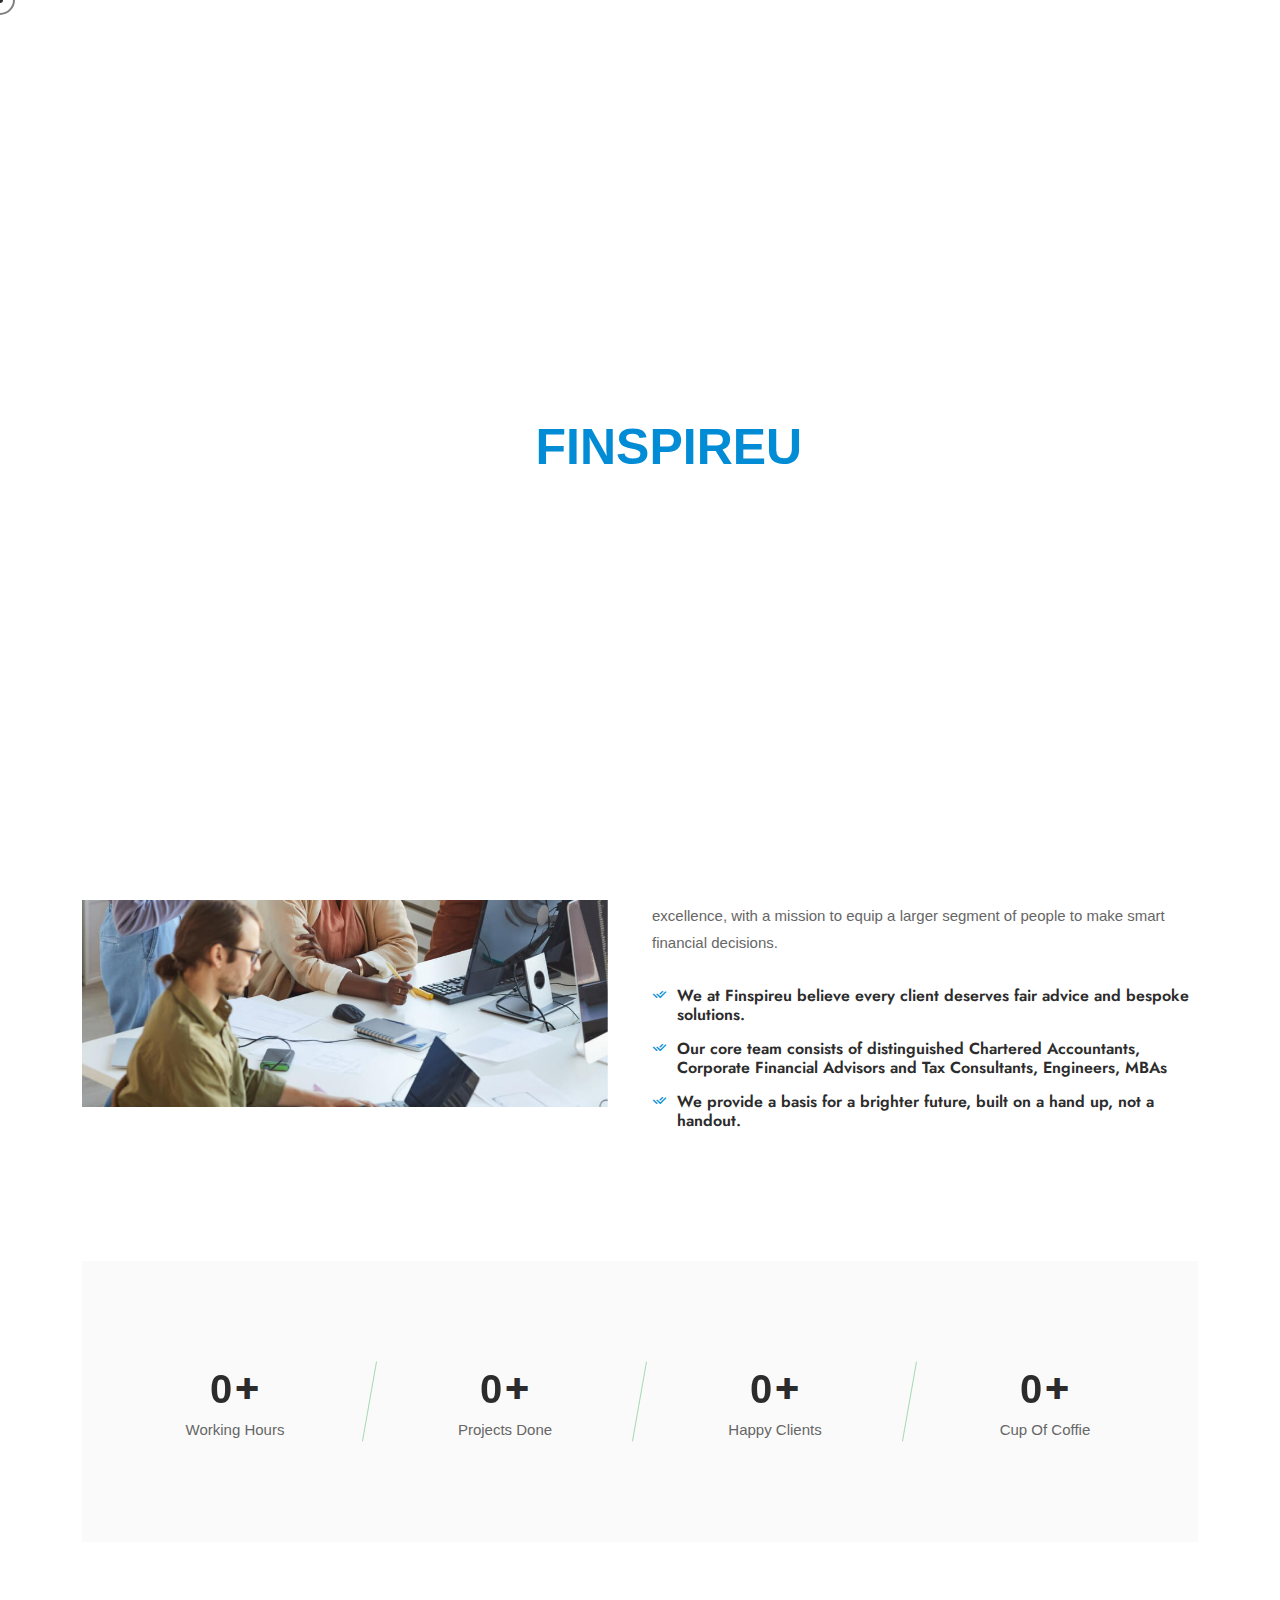
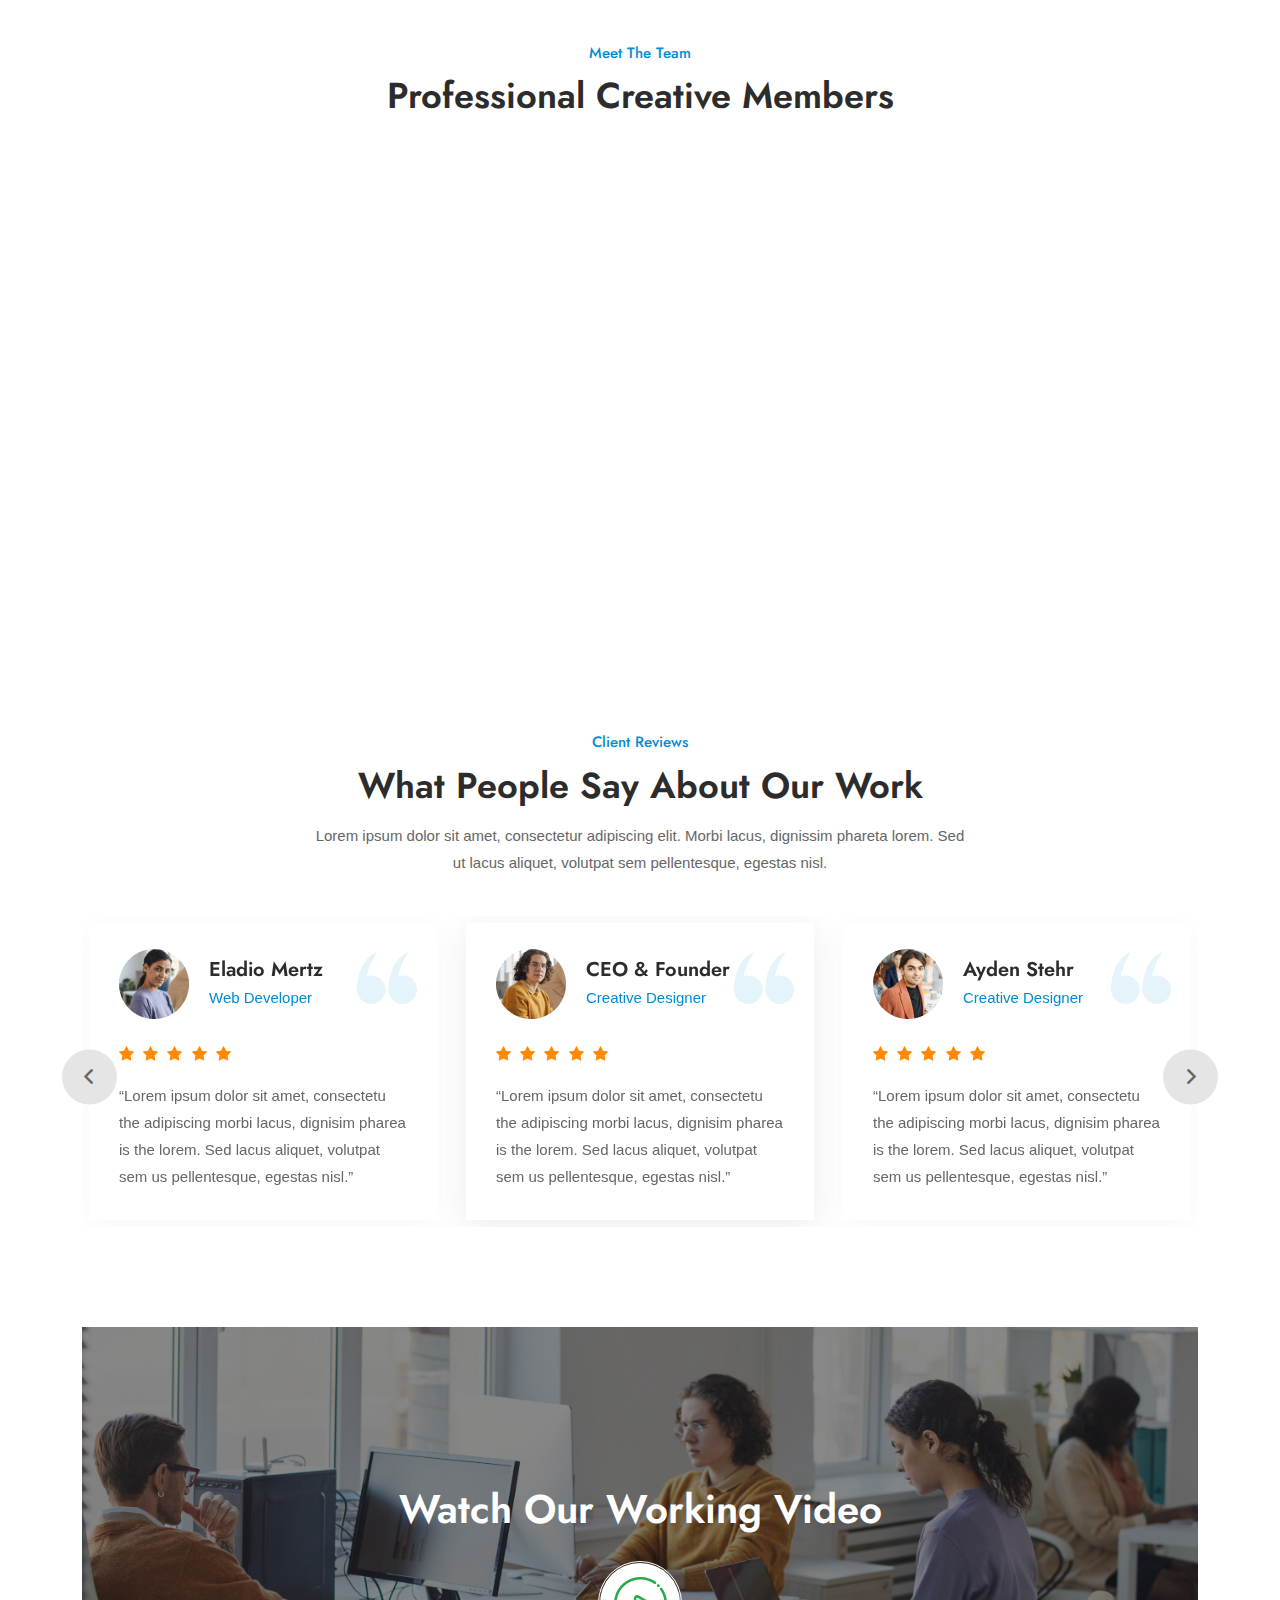
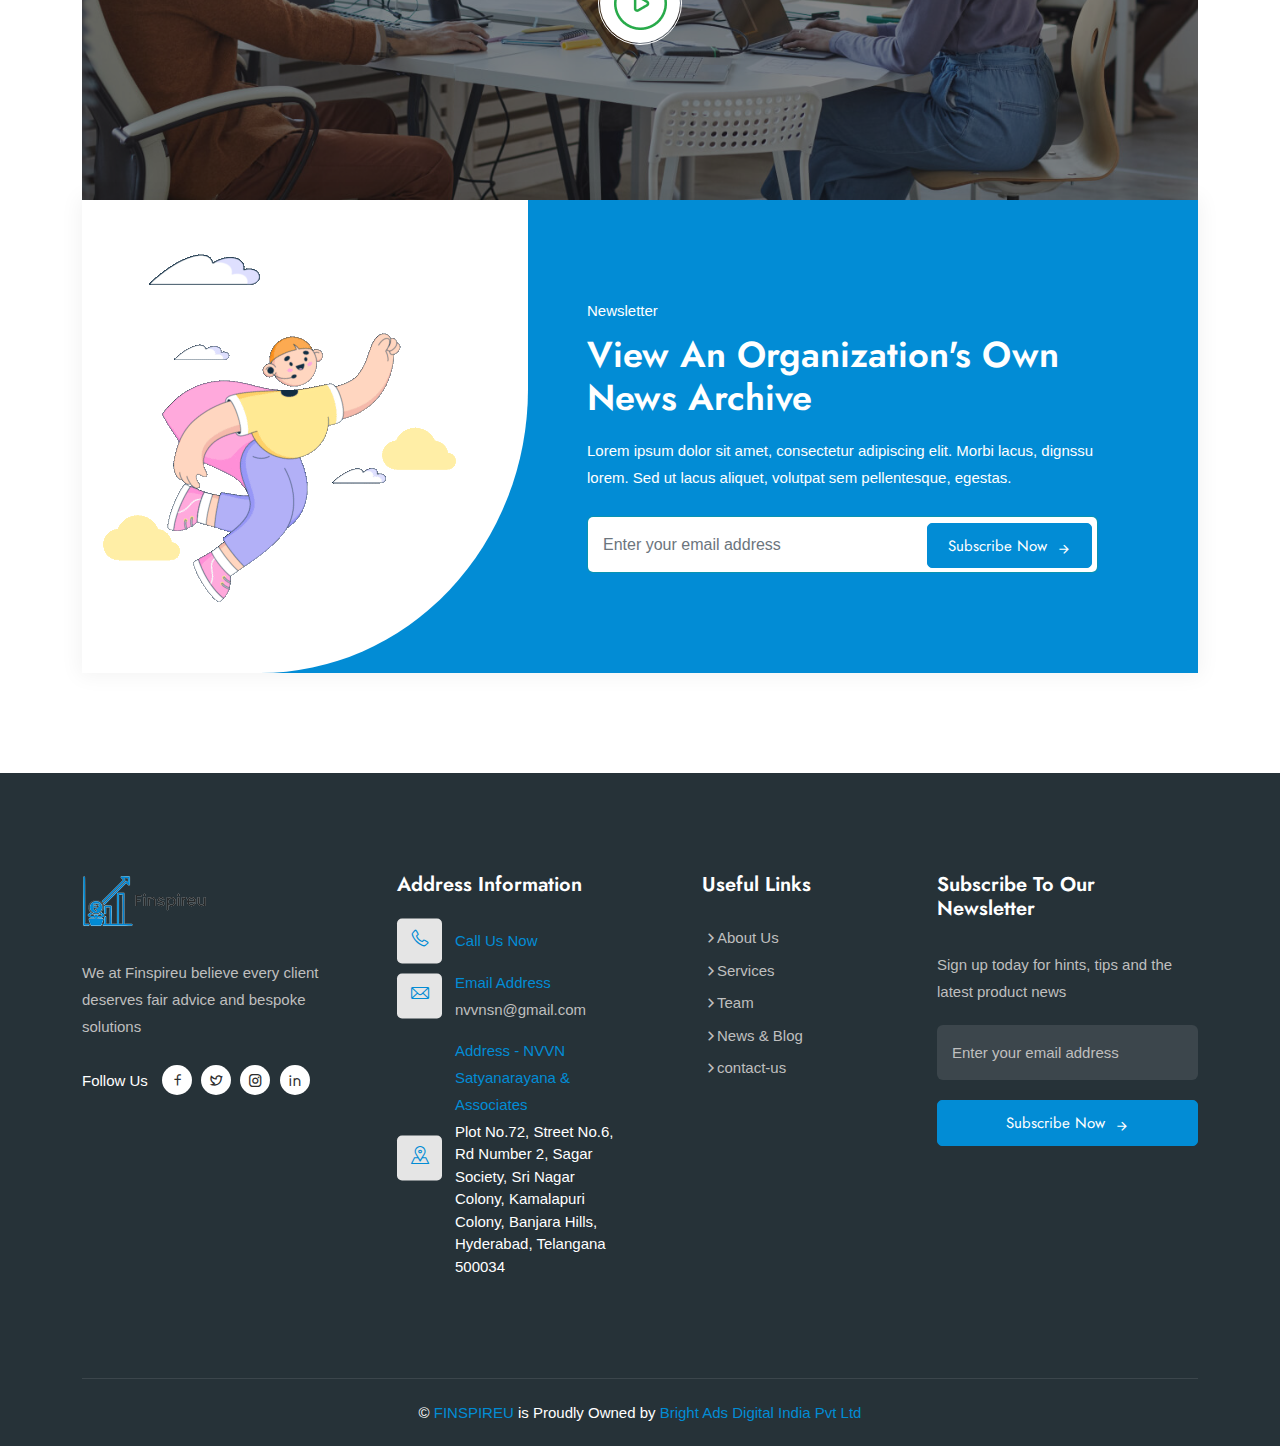
==== about-us.html @ 2d74cbeb "uploaded" ====
<!DOCTYPE html>
<html lang="en">
    
<head>
        <meta charset="UTF-8">
        <meta http-equiv="X-UA-Compatible" content="IE=edge">
        <meta name="viewport" content="width=device-width, initial-scale=1.0">
        <!--Bootstrap Css-->
        <link rel="stylesheet" href="assets/css/bootstrap.min.css">
        <!--Meanmenu Css-->
        <link rel="stylesheet" href="assets/css/meanmenu.css">
        <!--Owl carousel-->
        <link rel="stylesheet" href="assets/css/owl.carousel.min.css">
        <!--Owl Theme-->
        <link rel="stylesheet" href="assets/css/owl.theme.default.min.css">
        <!--Magnific-popup-->
        <link rel="stylesheet" href="assets/css/magnific-popup.css">
        <!--Flaticon-->
        <link rel="stylesheet" href="assets/css/flaticon.css">
        <!--Remixicon-->
        <link rel="stylesheet" href="assets/css/remixicon.css">
        <!--Odometer-->
        <link rel="stylesheet" href="assets/css/odometer.min.css">
        <!--Aos css-->
        <link rel="stylesheet" href="assets/css/aos.css">
        <!--Style css-->
        <link rel="stylesheet" href="assets/css/style.css">
        <!--Dark css-->
        <link rel="stylesheet" href="assets/css/dark.css">
        <!--Responsive css-->
        <link rel="stylesheet" href="assets/css/responsive.css">
        <title>FINSPIREU</title>
        <link rel="icon" type="image/png" href="assets/images/favicon.png">
    </head>
    <body>

        <!-- Pre Loader Start -->
        <div class="preloader clock text-center">
            <div class="organiaLoader">
                <div class="loaderO">
                    <span>FINSPIREU</span>
                </div>
            </div>
        </div>
        <!-- Pre Loader End -->

        <!--Mouce Cursor-->
        <div class="mouseCursor cursor-outer"></div>
        <div class="mouseCursor cursor-inner"><span>Drag</span></div>
        <!--Mouce Cursor-->

        <!-- Start Navbar Area --> 
        <div class="navbar-area nav-style-3">
            <div class="mobile-responsive-nav">
                <div class="container">
                    <div class="mobile-responsive-menu">
                        <div class="logo">
                            <a href="index.html">
                                <img src="assets/images/fins-removebg-preview.png" class="logo-icon-1" alt="logo">
                                <img src="assets/images/fins-removebg-preview.png" class="logo-icon-2" alt="logo">
                                
                                <img src="assets/images/fins-removebg-preview.png" class="main-logo" alt="logo">
                                <img src="assets/images/fins-removebg-preview.png" class="white-logo" alt="logo">
                            </a>
                        </div>
                    </div>
                </div>
            </div>

            <div class="desktop-nav">
                <div class="container">
                    <nav class="navbar navbar-expand-md navbar-light">
                        <a class="navbar-brand" href="index.html">
                            <img src="assets/images/fins-removebg-preview.png" class="main-logo" alt="logo">
                            <img src="assets/images/fins-removebg-preview.png" class="white-logo" alt="logo">
                        </a>
                        <div class="collapse navbar-collapse mean-menu" id="navbarSupportedContent">
                            <ul class="navbar-nav m-auto">
                                <li class="nav-item">
                                    <a href="index.html" class="nav-link">
                                        Home            
                                    </a>
                                  
                                </li>
                                <li class="nav-item">
                                    <a href="about-us.html" class="nav-link active">About Us</a>
                                </li>

                                <li class="nav-item">
                                    <a href="services-style-one.html" class="nav-link">
                                        Services            
                                    </a>
                                </li>

                                <li class="nav-item">
                                    <a href="team-style-one.html" class="nav-link">
                                        Team            
                                    </a>
                                </li>
                              

                                <li class="nav-item">
                                    <a href="contact-us.html" class="nav-link">Contact Us</a>
                                </li>
                            </ul>

                            <div class="others-options ms-auto">
                                <div class="option-item">
                                    <a href="contact-us.html" class="default-btn btn ">Join Us <i class="ri-arrow-right-line"></i></a>
                                </div>
                               
                            </div>
                        </div>
                    </nav>
                </div>
            </div>

            <div class="others-option-for-responsive">
                <div class="container">
                    <div class="dot-menu">
                        <div class="inner">
                            <div class="others-options ms-auto">
                                <div class="option-item">
                                    <a href="contact-us.html" class="default-btn btn">Join Us</a>
                                </div>
                            </div>
                        </div>
                    </div>
                </div>
            </div>
        </div>
        <!-- End Navbar Area -->

        <!--Start Page Header Area-->
        <div class="page-header-area bg-f4fbf6">
            <div class="container">
                <div class="row align-items-center">
                    <div class="col-lg-6 col-md-6">
                        <div class="page-header-content">
                            <h1>About Us</h1>
                            <ul>
                                <li><a href="index.html">Home</a></li>
                                <li>About Us</li>
                            </ul>
                        </div>
                    </div>
                    <div class="col-lg-6 col-md-6">
                        <div class="page-header-image">
                            <img src="assets/images/banner/banner-img-3.png" alt="Image">
                        </div>
                    </div>
                </div>

                <div class="page-header-shape">
                    <img src="assets/images/shape/shape-8.png" alt="Image">
                    <img src="assets/images/shape/shape-9.png" alt="Image">
                    <img src="assets/images/shape/shape-10.png" alt="Image">
                </div>
            </div>
        </div>
        <!--End Page Header Area-->

        <!--Start What We Do Area-->
        <div class="what-we-do-area ptb-100">
            <div class="container">
                <div class="row align-items-center">
                    <div class="col-lg-6">
                        <div class="what-we-do-image pr-20">
                            <img src="assets/images/about/about-img-3.jpg" alt="Image">
                        </div>
                    </div>
                    <div class="col-lg-6">
                        <div class="what-we-do-content">
                            <div class="what-we-do-title">
                                <span>What We Do</span>
                                <h2>We are Finspireu…</h2>
                                <p>To best understand HOW we are different, we invite you to learn about our story.</p>
                                <p>
                                    Since our Inception in 1989, with over 33 years of rich experience in the field of Project reports (DPR), Project finance, Accounting, Taxation, Auditing, Financial Technical services, Software & Engineering Consultancy services, N.V.V.N Satyanarayana and Associates, a Chartered Accountancy firm has set out to make an impact in the Financial services industry. 

                                    One of the Pioneers in the industry, associated with elite clients like Finspireu is Dedicated to improving people's choices in the financial frontier.
                                    
                                    Purposefully designed by our founders NVVN Satyanarayana and Mallikarjun, known for their agility and high operational excellence, with a mission to equip a larger segment of people to make smart financial decisions.
                                    

                                </p>
                             </div>
                            <div class="what-we-do-features">
                                <ul>
                                    <li>
                                        <i class="ri-check-double-line"></i>
                                        <h3>We at Finspireu believe every client deserves fair advice and bespoke solutions. </h3>
                                    </li>
                                    <li>
                                        <i class="ri-check-double-line"></i>
                                        <h3>Our core team consists of distinguished Chartered Accountants, Corporate Financial Advisors and Tax Consultants, Engineers, MBAs</h3>
                                    </li>
                                    <li>
                                        <i class="ri-check-double-line"></i>
                                        <h3>We provide a basis for a brighter future, built on a hand up, not a handout.</h3>
                                    </li>
                                </ul>
                            </div>
                         
                        </div>
                    </div>
                </div>
            </div>
        </div>
        <!--End What We Do Area-->

        <!--Start Counter Area-->
        <div class="counter-area">
            <div class="container-fluid">
                <div class="counter-overly bg-fafafa pt-100 pb-70">
                    <div class="row">
                        <div class="col-lg-3 col-md-3 col-6">
                            <div class="single-counter-card">
                                <h1>
                                    <span class="odometer" data-count="693">00</span>
                                    <span class="target">+</span>
                                </h1>
                                <span>Working Hours</span>
                            </div>
                        </div>
                        <div class="col-lg-3 col-md-3 col-6">
                            <div class="single-counter-card">
                                <h1>
                                    <span class="odometer" data-count="400">00</span>
                                    <span class="target">+</span>
                                </h1>
                                <span>Projects Done</span>
                            </div>
                        </div>
                        <div class="col-lg-3 col-md-3 col-6">
                            <div class="single-counter-card">
                                <h1>
                                    <span class="odometer" data-count="548">00</span>
                                    <span class="target">+</span>
                                </h1>
                                <span>Happy Clients</span>
                            </div>
                        </div>
                        <div class="col-lg-3 col-md-3 col-6">
                            <div class="single-counter-card">
                                <h1>
                                    <span class="odometer" data-count="620">00</span>
                                    <span class="target">+</span>
                                </h1>
                                <span>Cup Of Coffie</span>
                            </div>
                        </div>
                    </div>
                </div>
            </div>
        </div>
        <!--End Counter Area-->

        <!--Start What We Offer Area-->
        <!--<div class="what-we-do-area style2 ptb-100">
            <div class="container">
                <div class="row align-items-center">
                    <div class="col-lg-6">
                        <div class="what-we-do-content">
                            <div class="what-we-do-title">
                                <span>What We Offer</span>
                                <h2>We're A Reliable And Cost Efficient
                                    Recruitment Agency</h2>
                                <p>Irise is not only a globally recognized IT company but also a family filled with talented experts that help global brands, enterprises, midsize businesses or even startups with innovative solutions points and providing business.</p>
                                <p>Maximise reach and impact with detailed reports content marketing and customer
                                lorem ipsum dolor sit amet, consectetur adipiscing elit. Morbi lacus, dignissim phareta
                                lorem. Sed ut lacus aliquet, volutpat sem pellentesque, egestas nisl.</p>
                            </div>
                            <div class="what-we-do-features">
                                <ul>
                                    <li>
                                        <i class="ri-check-double-line"></i>
                                        <h3>Simple, visual dashboard with on-point reports</h3>
                                    </li>
                                    <li>
                                        <i class="ri-check-double-line"></i>
                                        <h3>Build custom reports that make sense for your business</h3>
                                    </li>
                                    <li>
                                        <i class="ri-check-double-line"></i>
                                        <h3>Navigate through tonnes of data with custom</h3>
                                    </li>
                                </ul>
                            </div>
                            <a href="services-style-one.html" class="default-btn btn">Explore More <i class="ri-arrow-right-line"></i></a>
                        </div>
                    </div>
                    <div class="col-lg-6">
                        <div class="what-we-do-image pr-20">
                            <img src="assets/images/about/about-img-4.jpg" alt="Image">
                        </div>
                    </div>
                </div>
            </div>
        </div>-->
        <!--End What We Offer Area-->

        <!--Strat Team area-->
        <div class="team-area pt-100 pb-70">
            <div class="container">
                <div class="section-title">
                    <span>Meet The Team</span>
                    <h2>Professional Creative Members</h2>
                      </div>
                <div class="row">
                    <div class="col-lg-3 col-sm-6" data-aos="fade-up" data-aos-duration="1200" data-aos-delay="200">
                        <div class="single-team-card">
                            <div class="team-img">
                                <img src="assets/images/team/team-img-1.jpg" alt="Image">
                                <div class="social-content">
                                    <ul>
                                        <li>
                                            <a href="../../../www.facebook.com/index.html" target="_blank"><i class="ri-facebook-line"></i></a>
                                        </li>
                                        <li>
                                            <a href="../../../www.twitter.com/index.html" target="_blank"><i class="ri-twitter-line"></i></a>
                                        </li>
                                        <li>
                                            <a href="../../../instagram.com/index9ed2.html?lang=en" target="_blank"><i class="ri-instagram-line"></i></a>
                                        </li>
                                        <li>
                                            <a href="../../../linkedin.com/index9ed2.html?lang=en" target="_blank"><i class="ri-linkedin-line"></i></a>
                                        </li>
                                    </ul>
                                </div>
                            </div>
                            <div class="team-content">
                                <h3>N.V.V.N.Satyanarayana</h3>
                                <span>Partner, CA</span>
                            </div>
                        </div>
                    </div>
                    <div class="col-lg-3 col-sm-6" data-aos="fade-up" data-aos-duration="1200" data-aos-delay="400">
                        <div class="single-team-card">
                            <div class="team-img">
                                <img src="assets/images/team/team-img-2.jpg" alt="Image">
                                <div class="social-content">
                                    <ul>
                                        <li>
                                            <a href="../../../www.facebook.com/index.html" target="_blank"><i class="ri-facebook-line"></i></a>
                                        </li>
                                        <li>
                                            <a href="../../../www.twitter.com/index.html" target="_blank"><i class="ri-twitter-line"></i></a>
                                        </li>
                                        <li>
                                            <a href="../../../instagram.com/index9ed2.html?lang=en" target="_blank"><i class="ri-instagram-line"></i></a>
                                        </li>
                                        <li>
                                            <a href="../../../linkedin.com/index9ed2.html?lang=en" target="_blank"><i class="ri-linkedin-line"></i></a>
                                        </li>
                                    </ul>
                                </div>
                            </div>
                            <div class="team-content">
                                <h3>U. Mallikarjuna</h3>
                                <span>Partner, CA</span>
                            </div>
                        </div>
                    </div>
                    <div class="col-lg-3 col-sm-6" data-aos="fade-up" data-aos-duration="1200" data-aos-delay="600">
                        <div class="single-team-card">
                            <div class="team-img">
                                <img src="assets/images/team/team-img-3.jpg" alt="Image">
                                <div class="social-content">
                                    <ul>
                                        <li>
                                            <a href="../../../www.facebook.com/index.html" target="_blank"><i class="ri-facebook-line"></i></a>
                                        </li>
                                        <li>
                                            <a href="../../../www.twitter.com/index.html" target="_blank"><i class="ri-twitter-line"></i></a>
                                        </li>
                                        <li>
                                            <a href="../../../instagram.com/index9ed2.html?lang=en" target="_blank"><i class="ri-instagram-line"></i></a>
                                        </li>
                                        <li>
                                            <a href="../../../linkedin.com/index9ed2.html?lang=en" target="_blank"><i class="ri-linkedin-line"></i></a>
                                        </li>
                                    </ul>
                                </div>
                            </div>
                            <div class="team-content">
                                <h3>N.Tejaswi Subash</h3>
                                <span>Partner, Engineer</span>
                            </div>
                        </div>
                    </div>
                    <div class="col-lg-3 col-sm-6" data-aos="fade-up" data-aos-duration="1200" data-aos-delay="800">
                        <div class="single-team-card">
                            <div class="team-img">
                                <img src="assets/images/team/team-img-4.jpg" alt="Image">
                                <div class="social-content">
                                    <ul>
                                        <li>
                                            <a href="../../../www.facebook.com/index.html" target="_blank"><i class="ri-facebook-line"></i></a>
                                        </li>
                                        <li>
                                            <a href="../../../www.twitter.com/index.html" target="_blank"><i class="ri-twitter-line"></i></a>
                                        </li>
                                        <li>
                                            <a href="../../../instagram.com/index9ed2.html?lang=en" target="_blank"><i class="ri-instagram-line"></i></a>
                                        </li>
                                        <li>
                                            <a href="../../../linkedin.com/index9ed2.html?lang=en" target="_blank"><i class="ri-linkedin-line"></i></a>
                                        </li>
                                    </ul>
                                </div>
                            </div>
                            <div class="team-content">
                                <h3>N.Nitya</h3>
                                <span>Partner, MBA</span>
                            </div>
                        </div>
                    </div>
                </div>
            </div>
        </div>
        <!--End Team area-->

        <!--Start Clients Reviews Area-->
        <div class="clients-reviews-area ptb-100">
            <div class="container">
                <div class="section-title">
                    <span>Client Reviews</span>
                    <h2>What People Say About Our Work</h2>
                    <p>Lorem ipsum dolor sit amet, consectetur adipiscing elit. Morbi lacus, dignissim phareta lorem. Sed ut lacus aliquet, volutpat sem pellentesque, egestas nisl.</p>
                </div>
                <div class="reviews-slider owl-carousel owl-theme">
                    <div class="single-review-box">
                        <div class="client-profile">
                            <img src="assets/images/testimonials/review-img-1.png" alt="Image">
                            <h3>CEO & Founder</h3>
                            <span>Creative Designer</span>
                        </div>
                        <div class="ratings">
                            <i class="flaticon-star-3"></i>
                            <i class="flaticon-star-3"></i>
                            <i class="flaticon-star-3"></i>
                            <i class="flaticon-star-3"></i>
                            <i class="flaticon-star-3"></i>
                        </div>
                        <p>“Lorem ipsum dolor sit amet, consectetu the
                        adipiscing morbi lacus, dignisim pharea is the
                        lorem. Sed lacus aliquet, volutpat sem us
                        pellentesque, egestas nisl.”</p>
                        <div class="quote">
                            <i class="flaticon-left-quotes-sign"></i>
                        </div>
                    </div>
                    <div class="single-review-box">
                        <div class="client-profile">
                            <img src="assets/images/testimonials/review-img-2.png" alt="Image">
                            <h3>Ayden Stehr</h3>
                            <span>Creative Designer</span>
                        </div>
                        <div class="ratings">
                            <i class="flaticon-star-3"></i>
                            <i class="flaticon-star-3"></i>
                            <i class="flaticon-star-3"></i>
                            <i class="flaticon-star-3"></i>
                            <i class="flaticon-star-3"></i>
                        </div>
                        <p>“Lorem ipsum dolor sit amet, consectetu the
                        adipiscing morbi lacus, dignisim pharea is the
                        lorem. Sed lacus aliquet, volutpat sem us
                        pellentesque, egestas nisl.”</p>
                        <div class="quote">
                            <i class="flaticon-left-quotes-sign"></i>
                        </div>
                    </div>
                    <div class="single-review-box">
                        <div class="client-profile">
                            <img src="assets/images/testimonials/review-img-3.png" alt="Image">
                            <h3>Eladio Mertz</h3>
                            <span>Web Developer</span>
                        </div>
                        <div class="ratings">
                            <i class="flaticon-star-3"></i>
                            <i class="flaticon-star-3"></i>
                            <i class="flaticon-star-3"></i>
                            <i class="flaticon-star-3"></i>
                            <i class="flaticon-star-3"></i>
                        </div>
                        <p>“Lorem ipsum dolor sit amet, consectetu the
                        adipiscing morbi lacus, dignisim pharea is the
                        lorem. Sed lacus aliquet, volutpat sem us
                        pellentesque, egestas nisl.”</p>
                        <div class="quote">
                            <i class="flaticon-left-quotes-sign"></i>
                        </div>
                    </div>
                    <div class="single-review-box">
                        <div class="client-profile">
                            <img src="assets/images/testimonials/review-img-1.png" alt="Image">
                            <h3>CEO & Founder</h3>
                            <span>Creative Designer</span>
                        </div>
                        <div class="ratings">
                            <i class="flaticon-star-3"></i>
                            <i class="flaticon-star-3"></i>
                            <i class="flaticon-star-3"></i>
                            <i class="flaticon-star-3"></i>
                            <i class="flaticon-star-3"></i>
                        </div>
                        <p>“Lorem ipsum dolor sit amet, consectetu the
                        adipiscing morbi lacus, dignisim pharea is the
                        lorem. Sed lacus aliquet, volutpat sem us
                        pellentesque, egestas nisl.”</p>
                        <div class="quote">
                            <i class="flaticon-left-quotes-sign"></i>
                        </div>
                    </div>
                    <div class="single-review-box">
                        <div class="client-profile">
                            <img src="assets/images/testimonials/review-img-2.png" alt="Image">
                            <h3>Ayden Stehr</h3>
                            <span>Creative Designer</span>
                        </div>
                        <div class="ratings">
                            <i class="flaticon-star-3"></i>
                            <i class="flaticon-star-3"></i>
                            <i class="flaticon-star-3"></i>
                            <i class="flaticon-star-3"></i>
                            <i class="flaticon-star-3"></i>
                        </div>
                        <p>“Lorem ipsum dolor sit amet, consectetu the
                        adipiscing morbi lacus, dignisim pharea is the
                        lorem. Sed lacus aliquet, volutpat sem us
                        pellentesque, egestas nisl.”</p>
                        <div class="quote">
                            <i class="flaticon-left-quotes-sign"></i>
                        </div>
                    </div>
                    <div class="single-review-box">
                        <div class="client-profile">
                            <img src="assets/images/testimonials/review-img-3.png" alt="Image">
                            <h3>Eladio Mertz</h3>
                            <span>Web Developer</span>
                        </div>
                        <div class="ratings">
                            <i class="flaticon-star-3"></i>
                            <i class="flaticon-star-3"></i>
                            <i class="flaticon-star-3"></i>
                            <i class="flaticon-star-3"></i>
                            <i class="flaticon-star-3"></i>
                        </div>
                        <p>“Lorem ipsum dolor sit amet, consectetu the
                        adipiscing morbi lacus, dignisim pharea is the
                        lorem. Sed lacus aliquet, volutpat sem us
                        pellentesque, egestas nisl.”</p>
                        <div class="quote">
                            <i class="flaticon-left-quotes-sign"></i>
                        </div>
                    </div>
                </div>
            </div>
        </div>
        <!--End Clients Reviews Area-->

        <!--Start Watch Video Area-->
        <div class="watch-video-area">
            <div class="container">
                <div class="video-img">
                    <img src="assets/images/video-img/video-img-1.jpg" alt="Image">
                    <div class="video-content">
                        <h3>Watch Our Working Video</h3>
                        <div class="play-btn">
                            <a class="popup-youtube play-btn" href="../../../www.youtube.com/watchd42f.html?v=6WQCJx_vEX4">
                            <img src="assets/images/icon/icon-1.png" alt="Image">
                            </a>
                        </div>
                    </div>
                </div>
            </div>
        </div>
        <!--End Watch Video Area-->

        <!--Start Blog Area-->
       
        <!--End Blog Area-->

        <!--Start Newsletter Area-->
        <div class="newsletter-area pb-100">
            <div class="container">
                <div class="newsletter-overly">
                    <div class="row">
                        <div class="col-lg-5">
                            <div class="newslatter-img">
                                <div class="image-1">
                                    <img src="assets/images/newsletter/newsletter-img-1.gif" alt="Image">
                                </div>
                                <div class="image-2">
                                    <img src="assets/images/newsletter/newsletter-img-2.gif" alt="Image">
                                </div>
                                <div class="image-3">
                                    <img src="assets/images/newsletter/newsletter-img-3.gif" alt="Image">
                                </div>
                            </div>
                        </div>
                        <div class="col-lg-7">
                            <div class="newslatter-content pl-15">
                                <span>Newsletter</span>
                                <h2>View An Organization's Own News Archive</h2>
                                <p>Lorem ipsum dolor sit amet, consectetur adipiscing elit. Morbi lacus, dignssu lorem. Sed ut lacus aliquet, volutpat sem pellentesque, egestas.</p>

                                <div class="subscribe-form">
                                    <form class="newsletter-form" data-toggle="validator">
                                        <input type="email" class="form-control" placeholder="Enter your email address" name="EMAIL" required autocomplete="off">
                            
                                        <button class="default-btn active" type="submit">
                                            Subscribe Now <i class="ri-arrow-right-line"></i>
                                        </button>
                            
                                        <div id="validator-newsletter" class="form-result"></div>
                                    </form>
                                </div>
                            </div>
                        </div>
                    </div>
                </div>
            </div>
        </div>
        <!--End Newsletter Area-->

        <!--Start Footer Area-->
        <div class="start-footer-area pt-100 pb-70">
            <div class="container">
                <div class="row">
                    <div class="col-lg-3 col-sm-6">
                        <div class="single-footer-widget footer-logo-area">
                            <a href="index.html"><img src="assets/images/fins-removebg-preview.png" alt="Logo"></a>
                            <p>We at Finspireu believe every client deserves fair advice and bespoke solutions</p>
                            <div class="social-content">
                                <ul>
                                    <li>
                                        <span>Follow Us</span>
                                    </li>
                                    <li>
                                        <a href="../../../www.facebook.com/index.html" target="_blank"><i class="ri-facebook-line"></i></a>
                                    </li>
                                    <li>
                                        <a href="../../../www.twitter.com/index.html" target="_blank"><i class="ri-twitter-line"></i></a>
                                    </li>
                                    <li>
                                        <a href="../../../instagram.com/index9ed2.html?lang=en" target="_blank"><i class="ri-instagram-line"></i></a>
                                    </li>
                                    <li>
                                        <a href="../../../linkedin.com/index9ed2.html?lang=en" target="_blank"><i class="ri-linkedin-line"></i></a>
                                    </li>
                                </ul>
                            </div>
                        </div>
                    </div>
                    <div class="col-lg-3 col-sm-6">
                        <div class="single-footer-widget footer-address-area">
                            <h3>Address Information</h3>
                            <ul>
                                <li>
                                    <div class="icon">
                                        <i class="flaticon-phone-call-1"></i>
                                    </div>
                                    <p>Call Us Now</p>
                                    <a href="#"></a>
                                </li>
                                <li>
                                    <div class="icon">
                                        <i class="flaticon-mail"></i>
                                    </div>
                                    <p>Email Address</p>
                                    <a href="nvvnsn@gmail.com">nvvnsn@gmail.com</a>
                                </li>
                                <li>
                                    <div class="icon">
                                        <i class="flaticon-place"></i>
                                    </div>
                                    <p>Address - NVVN Satyanarayana & Associates</p>
                                    <span>Plot No.72, Street No.6, Rd Number 2, Sagar Society, Sri Nagar Colony, Kamalapuri Colony, Banjara Hills, Hyderabad, Telangana 500034</span>
                                </li>
                            </ul>
                        </div>
                    </div>
                    <div class="col-lg-3 col-sm-6">
                        <div class="single-footer-widget footer-useful-links-area pl-20">
                            <h3>Useful Links</h3>
                            <div class="link-list">
                                <ul>
                                    <li>
                                        <i class="ri-arrow-right-s-line"></i>
                                        <a href="about-us.html">About Us</a>
                                    </li>
                                    <li>
                                        <i class="ri-arrow-right-s-line"></i>
                                        <a href="services-style-one.html">Services</a>
                                    </li>
                                    <li>
                                        <i class="ri-arrow-right-s-line"></i>
                                        <a href="team-style-one.html">Team</a>
                                    </li>
                                    <li>
                                        <i class="ri-arrow-right-s-line"></i>
                                        <a href="blog-grid.html">News & Blog</a>
                                    </li>
                                    <li>
                                        <i class="ri-arrow-right-s-line"></i>
                                        <a href="contact-us.html">contact-us</a>
                                    </li>
                                </ul>
                            </div>
                        </div>
                    </div>
                    <div class="col-lg-3 col-sm-6">
                        <div class="single-footer-widget footer-subscribe-area">
                            <h3>Subscribe To Our Newsletter</h3>
                            <p>Sign up today for hints, tips and the latest product news</p>
                            <div class="subscribe-form">
                                <form class="newsletter-form" data-toggle="validator">
                                    <input type="email" class="form-control" placeholder="Enter your email address" name="EMAIL" required autocomplete="off">
                        
                                    <button class="default-btn active" type="submit">
                                        Subscribe Now <i class="ri-arrow-right-line"></i>
                                    </button>
                        
                                    <div id="validator-newsletter" class="form-result"></div>
                                </form>
                            </div>
                        </div>
                    </div>
                </div>
            </div>
        </div>
        <!--End Footer Area-->
        
        <!--Start Copy Right Area-->
        <div class="copy-right-area">
            <div class="container">
                <p>© <span>FINSPIREU</span> is Proudly Owned by <a href="../../../hibotheme.com/index.html" target="_blank">Bright Ads Digital India Pvt Ltd</a></p>
            </div>
        </div>
        <!--End Copy Right Area-->

        <!-- Start Go Top Area -->
        <div class="go-top">
            <i class="ri-rocket-line"></i>
            <i class="ri-rocket-line"></i>
        </div>
        <!-- End Go Top Area -->


        <!-- Jquery js -->
        <script data-cfasync="false" src="../../cdn-cgi/scripts/5c5dd728/cloudflare-static/email-decode.min.js"></script><script src="assets/js/jquery.min.js"></script>
        <!-- Bootstrap bundle js -->
        <script src="assets/js/bootstrap.bundle.min.js"></script>
        <!-- Meanmenu js -->
        <script src="assets/js/jquery.meanmenu.js"></script>
        <!-- Owl Carosel js -->
        <script src="assets/js/owl.carousel.min.js"></script>
        <!-- Magnific popup js -->
        <script src="assets/js/jquery.magnific-popup.js"></script>
        <!-- Aos js -->
        <script src="assets/js/aos.js"></script>
        <!-- Mixitup js -->
        <script src="assets/js/mixitup.min.js"></script>
        <!-- Odometer js -->    
        <script src="assets/js/odometer.min.js"></script>
        <!-- Appear js -->  
        <script src="assets/js/appear.min.js"></script> 
        <!-- Form Validator js -->    
        <script src="assets/js/form-validator.min.js"></script>
        <!-- Contact Form Script js -->    
        <script src="assets/js/contact-form-script.js"></script>
        <!-- Ajaxchimp js -->    
        <script src="assets/js/ajaxchimp.min.js"></script>
        <!--Custom js-->
        <script src="assets/js/custom.js"></script>
    </body>

</html>
---- assets/css/flaticon.css ----
@font-face {
    font-family: "flaticon";
    src: url("../fonts/flaticond976.ttf?4f7700d6618cd0ef11fa9dc7cf3a6fc7") format("truetype"),
url("../fonts/flaticond976.woff?4f7700d6618cd0ef11fa9dc7cf3a6fc7") format("woff"),
url("../fonts/flaticond976.woff2?4f7700d6618cd0ef11fa9dc7cf3a6fc7") format("woff2"),
url("../fonts/flaticond976.eot?4f7700d6618cd0ef11fa9dc7cf3a6fc7#iefix") format("embedded-opentype"),
url("../fonts/flaticond976.svg?4f7700d6618cd0ef11fa9dc7cf3a6fc7#flaticon") format("svg");
}

i[class^="flaticon-"]:before, i[class*=" flaticon-"]:before {
    font-family: flaticon !important;
    font-style: normal;
    font-weight: normal !important;
    font-variant: normal;
    text-transform: none;
    line-height: 1;
    -webkit-font-smoothing: antialiased;
    -moz-osx-font-smoothing: grayscale;
}

.flaticon-web-programming:before {
    content: "\f101";
}
.flaticon-desktop:before {
    content: "\f102";
}
.flaticon-management:before {
    content: "\f103";
}
.flaticon-career:before {
    content: "\f104";
}
.flaticon-employee:before {
    content: "\f105";
}
.flaticon-projects:before {
    content: "\f106";
}
.flaticon-rating:before {
    content: "\f107";
}
.flaticon-expert:before {
    content: "\f108";
}
.flaticon-startup:before {
    content: "\f109";
}
.flaticon-consulting:before {
    content: "\f10a";
}
.flaticon-return-of-investment:before {
    content: "\f10b";
}
.flaticon-money:before {
    content: "\f10c";
}
.flaticon-human-resources:before {
    content: "\f10d";
}
.flaticon-draw-check-mark:before {
    content: "\f10e";
}
.flaticon-credit-card:before {
    content: "\f10f";
}
.flaticon-fast-time:before {
    content: "\f110";
}
.flaticon-money-exchange:before {
    content: "\f111";
}
.flaticon-updated:before {
    content: "\f112";
}
.flaticon-brain:before {
    content: "\f113";
}
.flaticon-secure-shield:before {
    content: "\f114";
}
.flaticon-insurance:before {
    content: "\f115";
}
.flaticon-umbrella:before {
    content: "\f116";
}
.flaticon-life-insurance:before {
    content: "\f117";
}
.flaticon-life:before {
    content: "\f118";
}
.flaticon-ok:before {
    content: "\f119";
}
.flaticon-search-interface-symbol:before {
    content: "\f11a";
}
.flaticon-nature:before {
    content: "\f11b";
}
.flaticon-parking:before {
    content: "\f11c";
}
.flaticon-shield:before {
    content: "\f11d";
}
.flaticon-menu:before {
    content: "\f11e";
}
.flaticon-email:before {
    content: "\f11f";
}
.flaticon-call:before {
    content: "\f120";
}
.flaticon-mortgage:before {
    content: "\f121";
}
.flaticon-challenges:before {
    content: "\f122";
}
.flaticon-gold-bar:before {
    content: "\f123";
}
.flaticon-big-data:before {
    content: "\f124";
}
.flaticon-data-management:before {
    content: "\f125";
}
.flaticon-expand:before {
    content: "\f126";
}
.flaticon-return-on-investment:before {
    content: "\f127";
}
.flaticon-simple:before {
    content: "\f128";
}
.flaticon-bell:before {
    content: "\f129";
}
.flaticon-maximize:before {
    content: "\f12a";
}
.flaticon-security:before {
    content: "\f12b";
}
.flaticon-people:before {
    content: "\f12c";
}
.flaticon-team:before {
    content: "\f12d";
}
.flaticon-video-player:before {
    content: "\f12e";
}
.flaticon-cap:before {
    content: "\f12f";
}
.flaticon-satisfaction:before {
    content: "\f130";
}
.flaticon-play:before {
    content: "\f131";
}
.flaticon-artificial-intelligence:before {
    content: "\f132";
}
.flaticon-comment:before {
    content: "\f133";
}
.flaticon-right-arrow:before {
    content: "\f134";
}
.flaticon-left-arrow:before {
    content: "\f135";
}
.flaticon-left-quotes-sign:before {
    content: "\f136";
}
.flaticon-right-quotes-symbol:before {
    content: "\f137";
}
.flaticon-right-quote:before {
    content: "\f138";
}
.flaticon-left-quote:before {
    content: "\f139";
}
.flaticon-google:before {
    content: "\f13a";
}
.flaticon-facebook-app-symbol:before {
    content: "\f13b";
}
.flaticon-youtube:before {
    content: "\f13c";
}
.flaticon-whatsapp:before {
    content: "\f13d";
}
.flaticon-messenger:before {
    content: "\f13e";
}
.flaticon-wechat:before {
    content: "\f13f";
}
.flaticon-instagram:before {
    content: "\f140";
}
.flaticon-tik-tok:before {
    content: "\f141";
}
.flaticon-telegram:before {
    content: "\f142";
}
.flaticon-pinterest-circular-logo-symbol:before {
    content: "\f143";
}
.flaticon-reddit-logo:before {
    content: "\f144";
}
.flaticon-twitter:before {
    content: "\f145";
}
.flaticon-linkedin:before {
    content: "\f146";
}
.flaticon-snapchat:before {
    content: "\f147";
}
.flaticon-medium:before {
    content: "\f148";
}
.flaticon-dribbble-logo:before {
    content: "\f149";
}
.flaticon-gear:before {
    content: "\f14a";
}
.flaticon-phone-call:before {
    content: "\f14b";
}
.flaticon-heart:before {
    content: "\f14c";
}
.flaticon-target:before {
    content: "\f14d";
}
.flaticon-bin:before {
    content: "\f14e";
}
.flaticon-email-1:before {
    content: "\f14f";
}
.flaticon-home:before {
    content: "\f150";
}
.flaticon-user:before {
    content: "\f151";
}
.flaticon-user-1:before {
    content: "\f152";
}
.flaticon-people-1:before {
    content: "\f153";
}
.flaticon-calendar:before {
    content: "\f154";
}
.flaticon-support:before {
    content: "\f155";
}
.flaticon-save-instagram:before {
    content: "\f156";
}
.flaticon-pin:before {
    content: "\f157";
}
.flaticon-close:before {
    content: "\f158";
}
.flaticon-loupe:before {
    content: "\f159";
}
.flaticon-right-drawn-arrow:before {
    content: "\f15a";
}
.flaticon-star:before {
    content: "\f15b";
}
.flaticon-home-1:before {
    content: "\f15c";
}
.flaticon-promotion:before {
    content: "\f15d";
}
.flaticon-light-bulb:before {
    content: "\f15e";
}
.flaticon-happy:before {
    content: "\f15f";
}
.flaticon-view:before {
    content: "\f160";
}
.flaticon-cancel:before {
    content: "\f161";
}
.flaticon-like:before {
    content: "\f162";
}
.flaticon-guarantee-certificate:before {
    content: "\f163";
}
.flaticon-planet-earth:before {
    content: "\f164";
}
.flaticon-conversation:before {
    content: "\f165";
}
.flaticon-video:before {
    content: "\f166";
}
.flaticon-plus:before {
    content: "\f167";
}
.flaticon-padlock:before {
    content: "\f168";
}
.flaticon-shopping-bag:before {
    content: "\f169";
}
.flaticon-tap:before {
    content: "\f16a";
}
.flaticon-thinking:before {
    content: "\f16b";
}
.flaticon-minus:before {
    content: "\f16c";
}
.flaticon-location:before {
    content: "\f16d";
}
.flaticon-united:before {
    content: "\f16e";
}
.flaticon-key:before {
    content: "\f16f";
}
.flaticon-play-1:before {
    content: "\f170";
}
.flaticon-video-camera:before {
    content: "\f171";
}
.flaticon-online-registration:before {
    content: "\f172";
}
.flaticon-collaboration:before {
    content: "\f173";
}
.flaticon-team-1:before {
    content: "\f174";
}
.flaticon-clock:before {
    content: "\f175";
}
.flaticon-security-1:before {
    content: "\f176";
}
.flaticon-place:before {
    content: "\f177";
}
.flaticon-share:before {
    content: "\f178";
}
.flaticon-menu-1:before {
    content: "\f179";
}
.flaticon-delivery-truck:before {
    content: "\f17a";
}
.flaticon-bars:before {
    content: "\f17b";
}
.flaticon-lightbulb:before {
    content: "\f17c";
}
.flaticon-bar-chart:before {
    content: "\f17d";
}
.flaticon-curve:before {
    content: "\f17e";
}
.flaticon-woman:before {
    content: "\f17f";
}
.flaticon-phone:before {
    content: "\f180";
}
.flaticon-trophy:before {
    content: "\f181";
}
.flaticon-process:before {
    content: "\f182";
}
.flaticon-connection:before {
    content: "\f183";
}
.flaticon-visibility:before {
    content: "\f184";
}
.flaticon-artist:before {
    content: "\f185";
}
.flaticon-map:before {
    content: "\f186";
}
.flaticon-star-1:before {
    content: "\f187";
}
.flaticon-free-delivery:before {
    content: "\f188";
}
.flaticon-cooperate:before {
    content: "\f189";
}
.flaticon-save-water:before {
    content: "\f18a";
}
.flaticon-exclamation:before {
    content: "\f18b";
}
.flaticon-placeholder:before {
    content: "\f18c";
}
.flaticon-envelope:before {
    content: "\f18d";
}
.flaticon-setting:before {
    content: "\f18e";
}
.flaticon-idea:before {
    content: "\f18f";
}
.flaticon-upload:before {
    content: "\f190";
}
.flaticon-down-arrow:before {
    content: "\f191";
}
.flaticon-thumb-down:before {
    content: "\f192";
}
.flaticon-certificate:before {
    content: "\f193";
}
.flaticon-solidarity:before {
    content: "\f194";
}
.flaticon-employees:before {
    content: "\f195";
}
.flaticon-appointment:before {
    content: "\f196";
}
.flaticon-check-mark:before {
    content: "\f197";
}
.flaticon-time-left:before {
    content: "\f198";
}
.flaticon-map-location:before {
    content: "\f199";
}
.flaticon-tag:before {
    content: "\f19a";
}
.flaticon-calendar-1:before {
    content: "\f19b";
}
.flaticon-star-2:before {
    content: "\f19c";
}
.flaticon-star-3:before {
    content: "\f19d";
}
.flaticon-shopping-cart:before {
    content: "\f19e";
}
.flaticon-trophy-1:before {
    content: "\f19f";
}
.flaticon-clock-1:before {
    content: "\f1a0";
}
.flaticon-badge:before {
    content: "\f1a1";
}
.flaticon-championship:before {
    content: "\f1a2";
}
.flaticon-soccer-player:before {
    content: "\f1a3";
}
.flaticon-location-pointer:before {
    content: "\f1a4";
}
.flaticon-play-button:before {
    content: "\f1a5";
}
.flaticon-smartphone-call:before {
    content: "\f1a6";
}
.flaticon-minus-sign:before {
    content: "\f1a7";
}
.flaticon-minus-1:before {
    content: "\f1a8";
}
.flaticon-left-arrow-2:before {
    content: "\f1a9";
}
.flaticon-right-arrow-2:before {
    content: "\f1aa";
}
.flaticon-right-arrow-3:before {
    content: "\f1ab";
}
.flaticon-arrow:before {
    content: "\f1ac";
}
.flaticon-location-1:before {
    content: "\f1ad";
}
.flaticon-right-arrow-4:before {
    content: "\f1ae";
}
.flaticon-loupe-1:before {
    content: "\f1af";
}
.flaticon-mail:before {
    content: "\f1b0";
}
.flaticon-web-design:before {
    content: "\f1b1";
}
.flaticon-calendar-2:before {
    content: "\f1b2";
}
.flaticon-social-care:before {
    content: "\f1b3";
}
.flaticon-share-1:before {
    content: "\f1b4";
}
.flaticon-analysis:before {
    content: "\f1b5";
}
.flaticon-hand:before {
    content: "\f1b6";
}
.flaticon-project-management:before {
    content: "\f1b7";
}
.flaticon-expert-1:before {
    content: "\f1b8";
}
.flaticon-add:before {
    content: "\f1b9";
}
.flaticon-instagram-1:before {
    content: "\f1ba";
}
.flaticon-price-tag:before {
    content: "\f1bb";
}
.flaticon-seo:before {
    content: "\f1bc";
}
.flaticon-check:before {
    content: "\f1bd";
}
.flaticon-results:before {
    content: "\f1be";
}
.flaticon-globe:before {
    content: "\f1bf";
}
.flaticon-dashboard:before {
    content: "\f1c0";
}
.flaticon-experience:before {
    content: "\f1c1";
}
.flaticon-best-price:before {
    content: "\f1c2";
}
.flaticon-padlock-1:before {
    content: "\f1c3";
}
.flaticon-star-4:before {
    content: "\f1c4";
}
.flaticon-close-1:before {
    content: "\f1c5";
}
.flaticon-send:before {
    content: "\f1c6";
}
.flaticon-next:before {
    content: "\f1c7";
}
.flaticon-play-2:before {
    content: "\f1c8";
}
.flaticon-phone-call-1:before {
    content: "\f1c9";
}
.flaticon-phone-call-2:before {
    content: "\f1ca";
}
.flaticon-trash:before {
    content: "\f1cb";
}
.flaticon-linkedin-1:before {
    content: "\f1cc";
}
.flaticon-arrow-1:before {
    content: "\f1cd";
}
.flaticon-process-1:before {
    content: "\f1ce";
}
.flaticon-management-1:before {
    content: "\f1cf";
}
.flaticon-practice:before {
    content: "\f1d0";
}
.flaticon-settings:before {
    content: "\f1d1";
}
.flaticon-google-plus:before {
    content: "\f1d2";
}
.flaticon-graphic-design:before {
    content: "\f1d3";
}
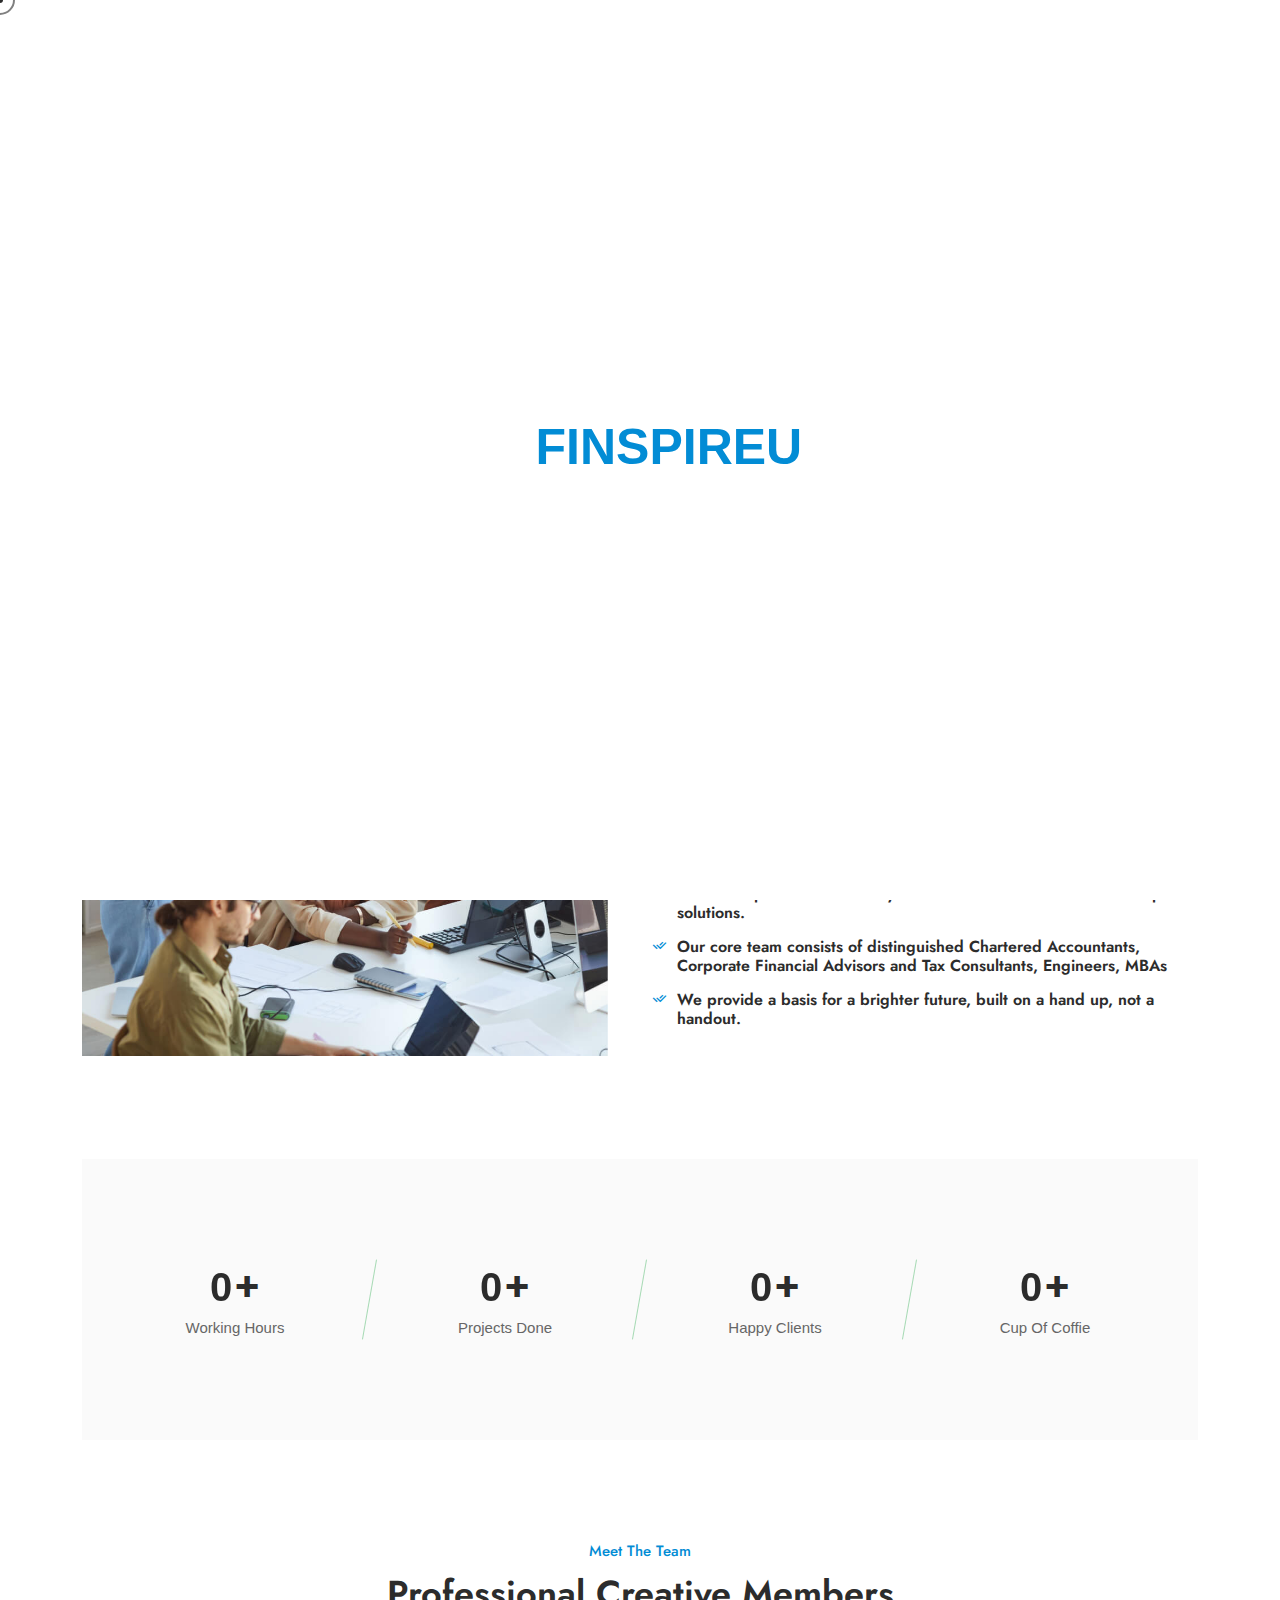
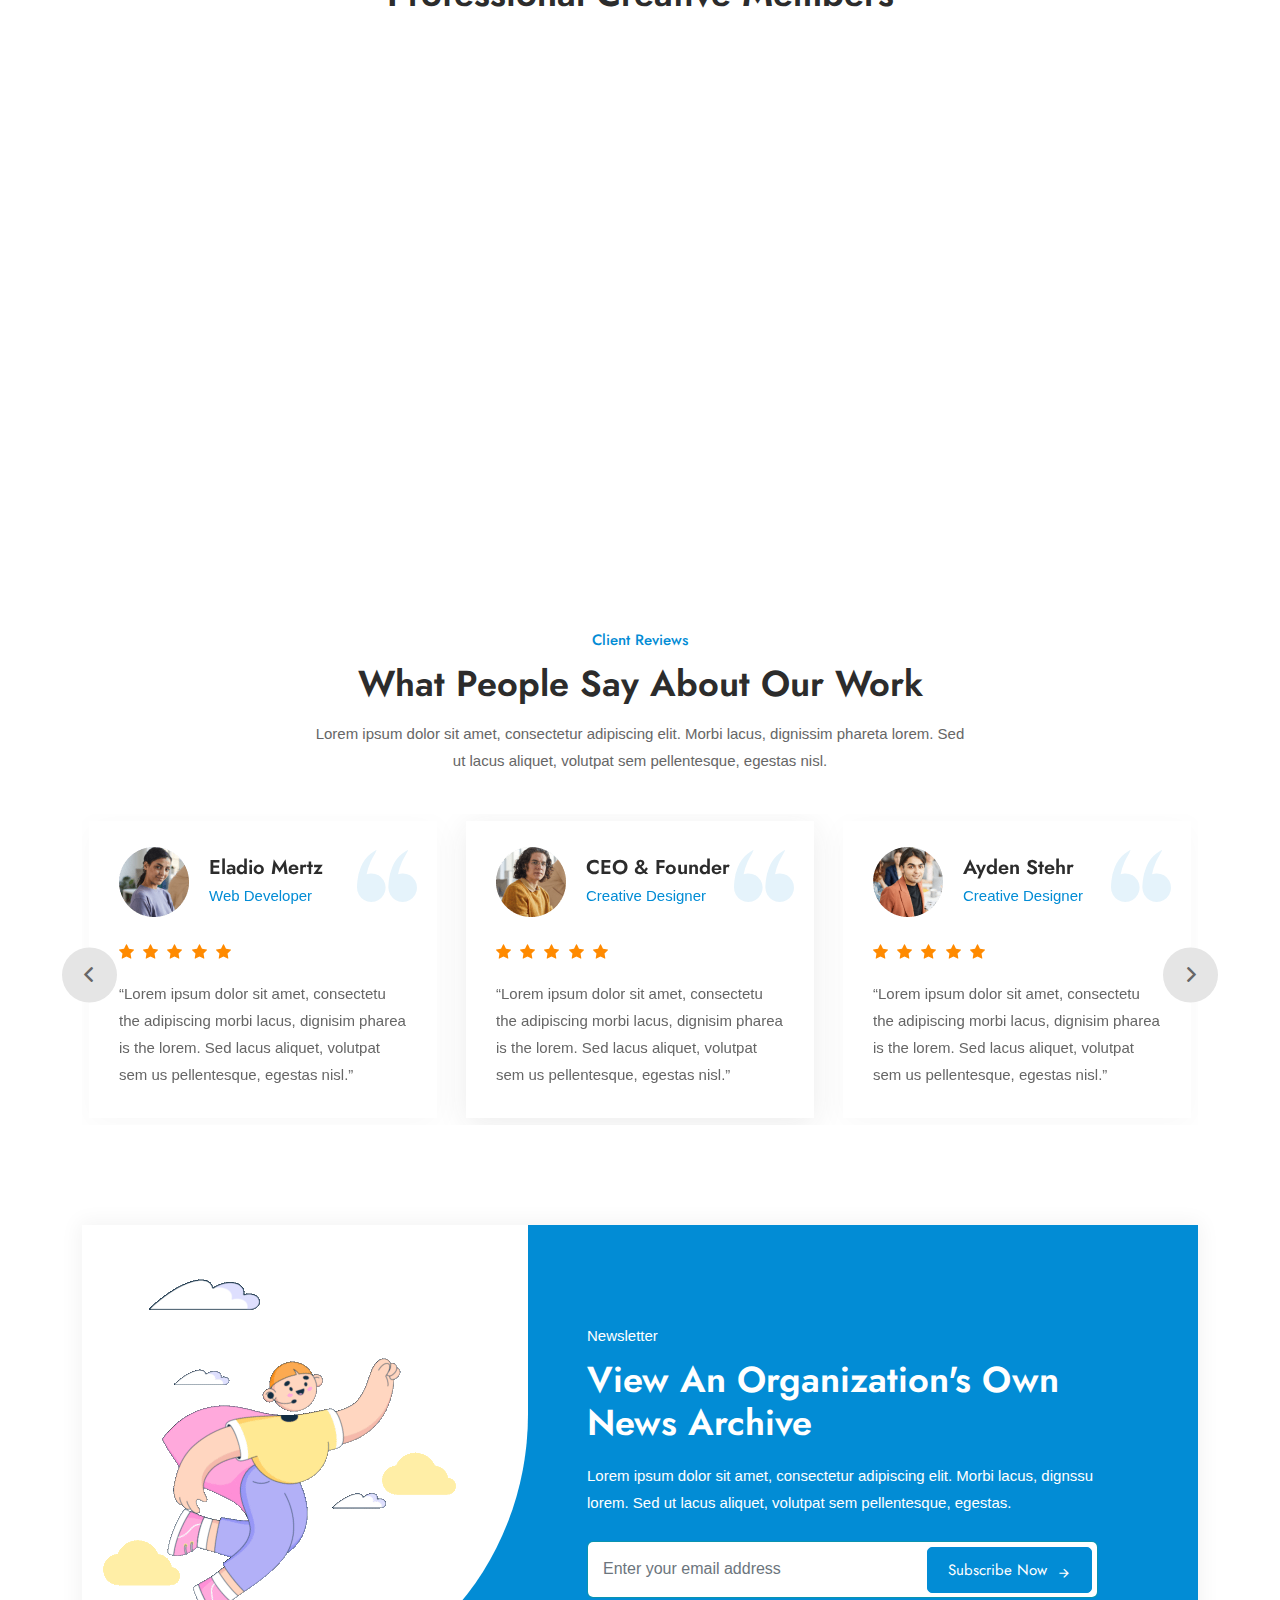
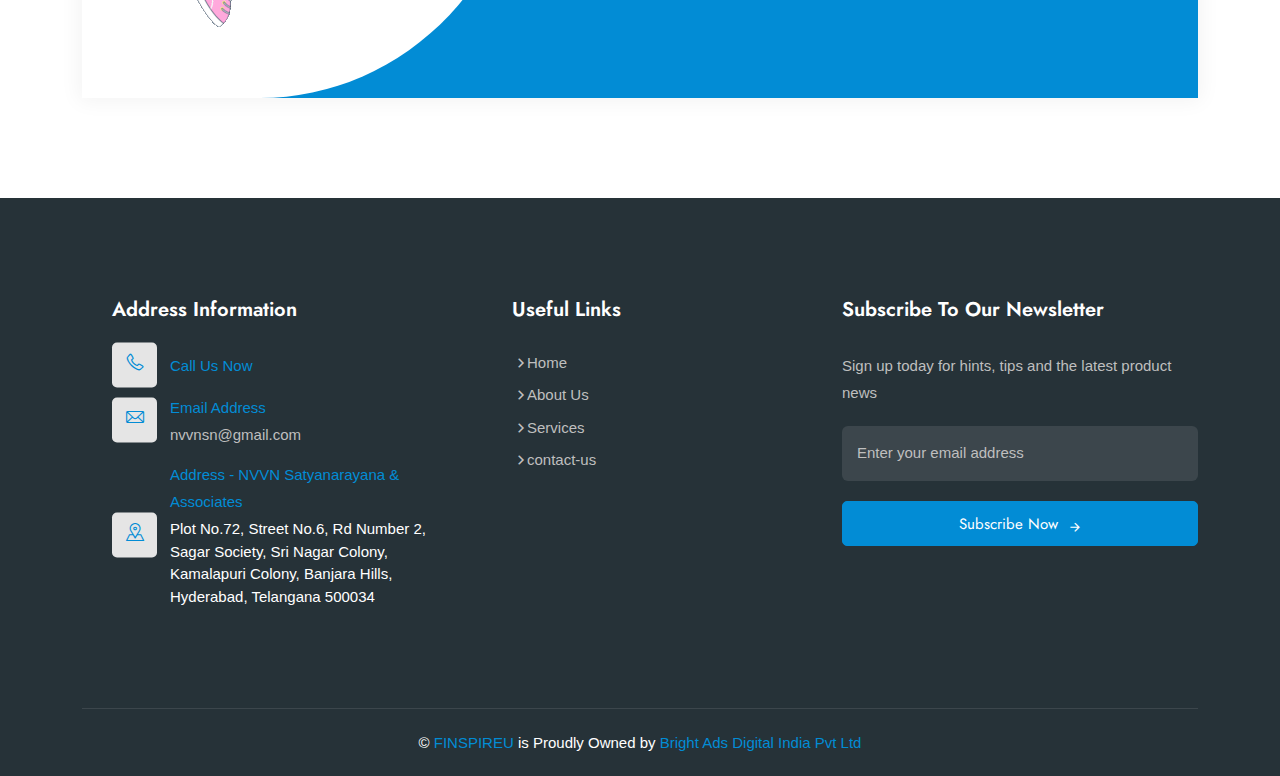
==== commit d1b2eab7: "uploads" ====
--- a/about-us.html
+++ b/about-us.html
@@ -91,24 +91,35 @@
                                         Services            
                                     </a>
                                 </li>
-
-                                <li class="nav-item">
-                                    <a href="team-style-one.html" class="nav-link">
-                                        Team            
-                                    </a>
-                                </li>
-                              
-
                                 <li class="nav-item">
                                     <a href="contact-us.html" class="nav-link">Contact Us</a>
                                 </li>
-                            </ul>
-
-                            <div class="others-options ms-auto">
+
                                 <div class="option-item">
                                     <a href="contact-us.html" class="default-btn btn ">Join Us <i class="ri-arrow-right-line"></i></a>
                                 </div>
-                               
+                            </ul>
+
+                            <div class="others-options ms-auto">
+                                <div class="single-footer-widget footer-logo-area">
+                                    <div class="social-content">
+                                        <ul>
+                                            
+                                            <li>
+                                                <a href="../../../www.facebook.com/index.html" target="_blank"><i class="ri-facebook-line"></i></a>
+                                            </li>
+                                            <li>
+                                                <a href="../../../www.twitter.com/index.html" target="_blank"><i class="ri-twitter-line"></i></a>
+                                            </li>
+                                            <li>
+                                                <a href="../../../instagram.com/index9ed2.html?lang=en" target="_blank"><i class="ri-instagram-line"></i></a>
+                                            </li>
+                                            <li>
+                                                <a href="../../../linkedin.com/index9ed2.html?lang=en" target="_blank"><i class="ri-linkedin-line"></i></a>
+                                            </li>
+                                        </ul>
+                                    </div>
+                                </div>
                             </div>
                         </div>
                     </nav>
@@ -120,8 +131,24 @@
                     <div class="dot-menu">
                         <div class="inner">
                             <div class="others-options ms-auto">
-                                <div class="option-item">
-                                    <a href="contact-us.html" class="default-btn btn">Join Us</a>
+                                <div class="single-footer-widget footer-logo-area">
+                                    <div class="social-content">
+                                        <ul>
+                                            
+                                            <li>
+                                                <a href="../../../www.facebook.com/index.html" target="_blank"><i class="ri-facebook-line"></i></a>
+                                            </li>
+                                            <li>
+                                                <a href="../../../www.twitter.com/index.html" target="_blank"><i class="ri-twitter-line"></i></a>
+                                            </li>
+                                            <li>
+                                                <a href="../../../instagram.com/index9ed2.html?lang=en" target="_blank"><i class="ri-instagram-line"></i></a>
+                                            </li>
+                                            <li>
+                                                <a href="../../../linkedin.com/index9ed2.html?lang=en" target="_blank"><i class="ri-linkedin-line"></i></a>
+                                            </li>
+                                        </ul>
+                                    </div>
                                 </div>
                             </div>
                         </div>
@@ -172,9 +199,8 @@
                     <div class="col-lg-6">
                         <div class="what-we-do-content">
                             <div class="what-we-do-title">
-                                <span>What We Do</span>
-                                <h2>We are Finspireu…</h2>
-                                <p>To best understand HOW we are different, we invite you to learn about our story.</p>
+                                <span>About Us</span>
+                               
                                 <p>
                                     Since our Inception in 1989, with over 33 years of rich experience in the field of Project reports (DPR), Project finance, Accounting, Taxation, Auditing, Financial Technical services, Software & Engineering Consultancy services, N.V.V.N Satyanarayana and Associates, a Chartered Accountancy firm has set out to make an impact in the Financial services industry. 
 
@@ -562,7 +588,7 @@
         <!--End Clients Reviews Area-->
 
         <!--Start Watch Video Area-->
-        <div class="watch-video-area">
+        <!--<div class="watch-video-area">
             <div class="container">
                 <div class="video-img">
                     <img src="assets/images/video-img/video-img-1.jpg" alt="Image">
@@ -576,7 +602,7 @@
                     </div>
                 </div>
             </div>
-        </div>
+        </div>-->
         <!--End Watch Video Area-->
 
         <!--Start Blog Area-->
@@ -626,36 +652,18 @@
         </div>
         <!--End Newsletter Area-->
 
+        <a href="" target="_blank">
+            <div class="whatsapp_float">
+                <img src="assets/images/whatsapp.png" width="50px" style="border-radius: inherit;" class="whatsapp_float_btn" />
+            </div>
+        </a>
+
         <!--Start Footer Area-->
         <div class="start-footer-area pt-100 pb-70">
             <div class="container">
                 <div class="row">
-                    <div class="col-lg-3 col-sm-6">
-                        <div class="single-footer-widget footer-logo-area">
-                            <a href="index.html"><img src="assets/images/fins-removebg-preview.png" alt="Logo"></a>
-                            <p>We at Finspireu believe every client deserves fair advice and bespoke solutions</p>
-                            <div class="social-content">
-                                <ul>
-                                    <li>
-                                        <span>Follow Us</span>
-                                    </li>
-                                    <li>
-                                        <a href="../../../www.facebook.com/index.html" target="_blank"><i class="ri-facebook-line"></i></a>
-                                    </li>
-                                    <li>
-                                        <a href="../../../www.twitter.com/index.html" target="_blank"><i class="ri-twitter-line"></i></a>
-                                    </li>
-                                    <li>
-                                        <a href="../../../instagram.com/index9ed2.html?lang=en" target="_blank"><i class="ri-instagram-line"></i></a>
-                                    </li>
-                                    <li>
-                                        <a href="../../../linkedin.com/index9ed2.html?lang=en" target="_blank"><i class="ri-linkedin-line"></i></a>
-                                    </li>
-                                </ul>
-                            </div>
-                        </div>
-                    </div>
-                    <div class="col-lg-3 col-sm-6">
+                   
+                    <div class="col-lg-4 col-sm-6">
                         <div class="single-footer-widget footer-address-area">
                             <h3>Address Information</h3>
                             <ul>
@@ -683,13 +691,17 @@
                             </ul>
                         </div>
                     </div>
-                    <div class="col-lg-3 col-sm-6">
+                    <div class="col-lg-4 col-sm-6">
                         <div class="single-footer-widget footer-useful-links-area pl-20">
                             <h3>Useful Links</h3>
                             <div class="link-list">
                                 <ul>
                                     <li>
                                         <i class="ri-arrow-right-s-line"></i>
+                                        <a href="index.html">Home</a>
+                                    </li>
+                                    <li>
+                                        <i class="ri-arrow-right-s-line"></i>
                                         <a href="about-us.html">About Us</a>
                                     </li>
                                     <li>
@@ -698,21 +710,13 @@
                                     </li>
                                     <li>
                                         <i class="ri-arrow-right-s-line"></i>
-                                        <a href="team-style-one.html">Team</a>
-                                    </li>
-                                    <li>
-                                        <i class="ri-arrow-right-s-line"></i>
-                                        <a href="blog-grid.html">News & Blog</a>
-                                    </li>
-                                    <li>
-                                        <i class="ri-arrow-right-s-line"></i>
                                         <a href="contact-us.html">contact-us</a>
                                     </li>
                                 </ul>
                             </div>
                         </div>
                     </div>
-                    <div class="col-lg-3 col-sm-6">
+                    <div class="col-lg-4 col-sm-6">
                         <div class="single-footer-widget footer-subscribe-area">
                             <h3>Subscribe To Our Newsletter</h3>
                             <p>Sign up today for hints, tips and the latest product news</p>
--- a/assets/css/style.css
+++ b/assets/css/style.css
@@ -5830,4 +5830,13 @@
   -webkit-transform: translateY(-5px);
           transform: translateY(-5px);
 }
+
+
+
+.whatsapp_float{
+  position: fixed;
+  bottom:110px;
+  right:20px;
+  border-radius: 50%;
+}
 /*# sourceMappingURL=style.css.map */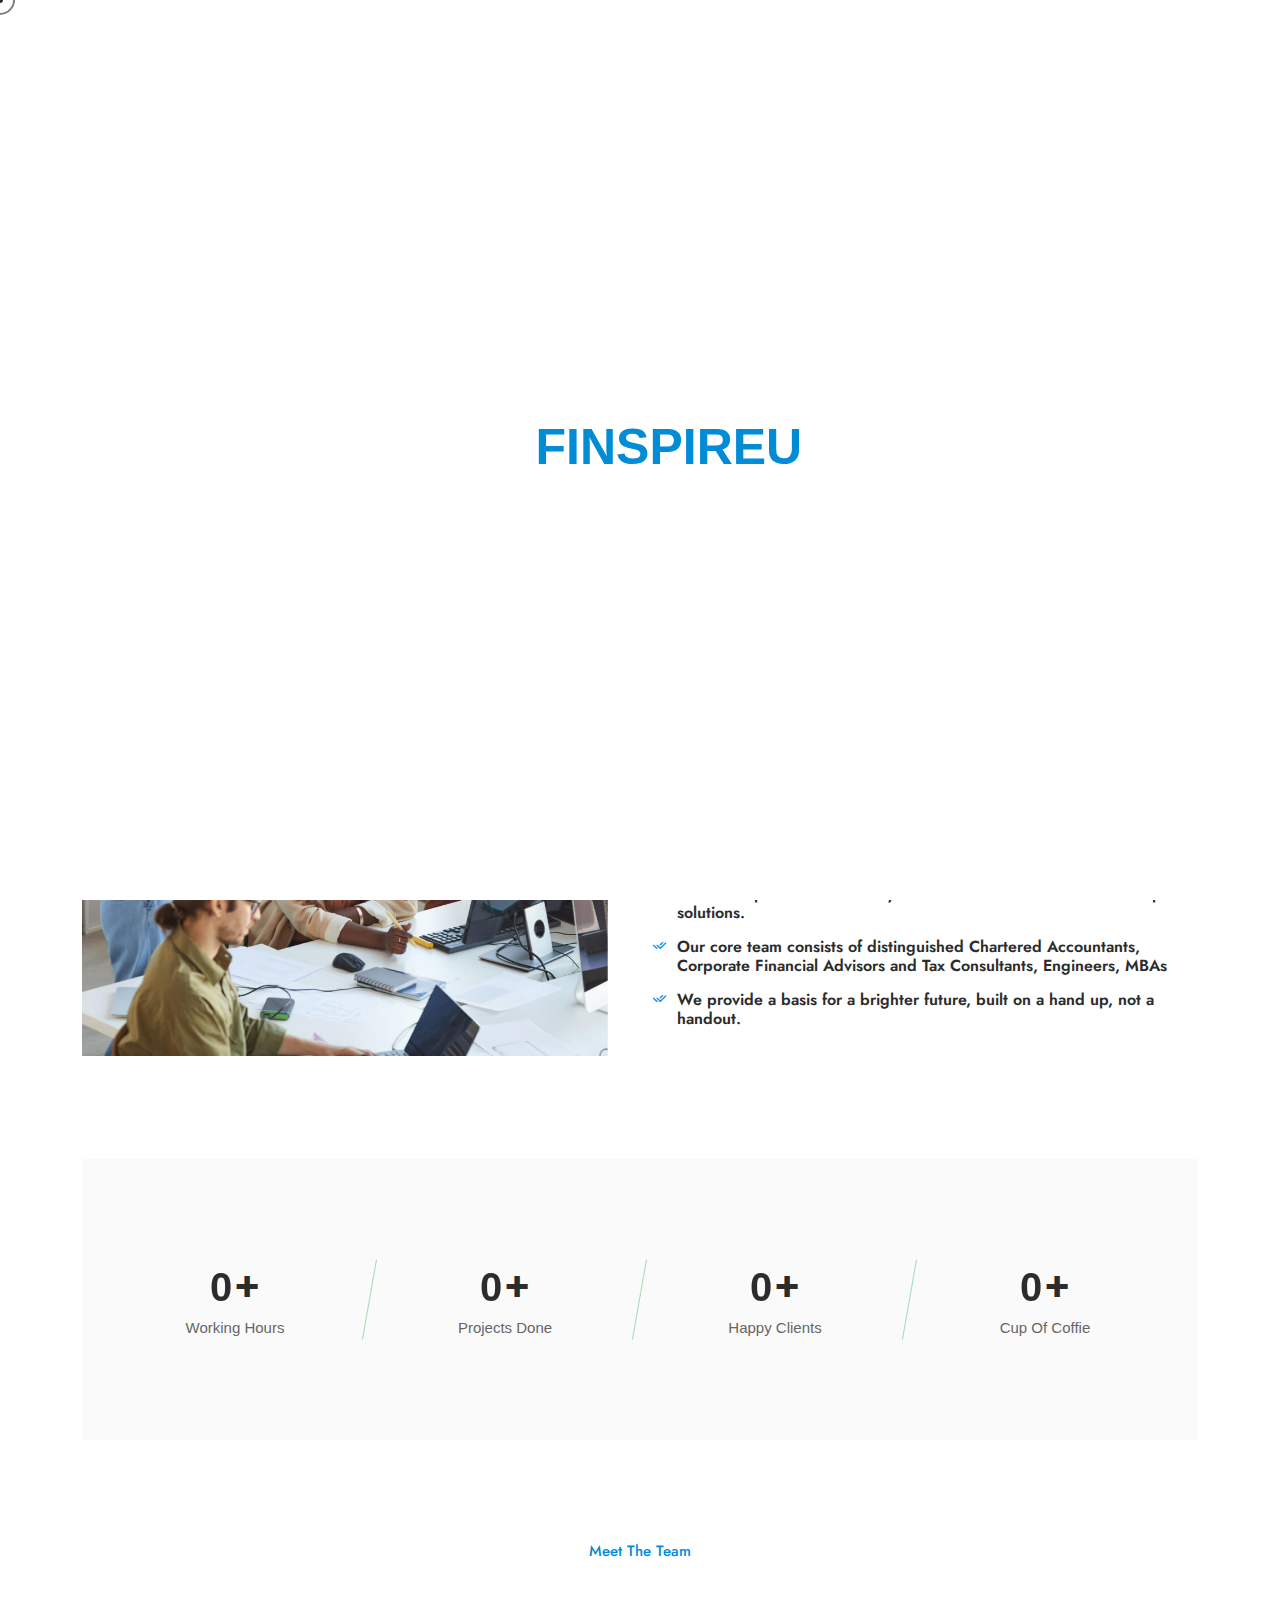
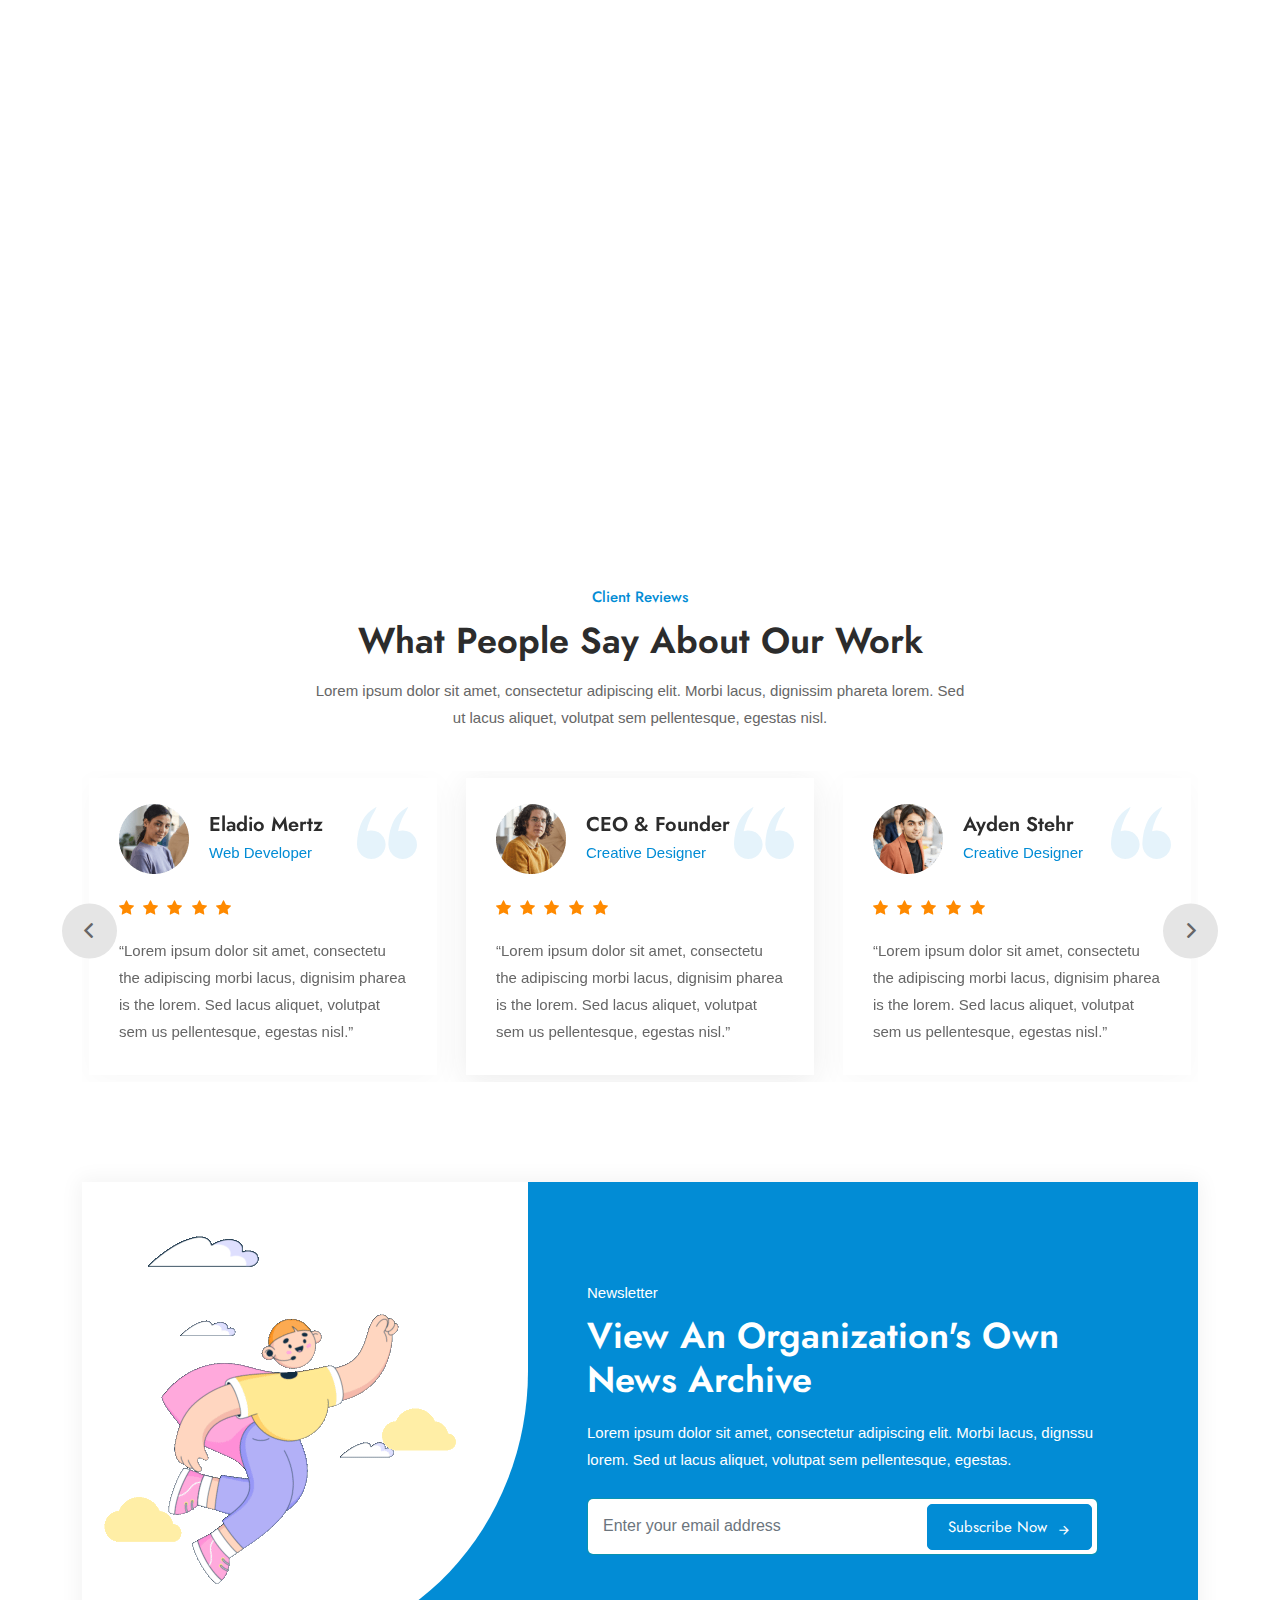
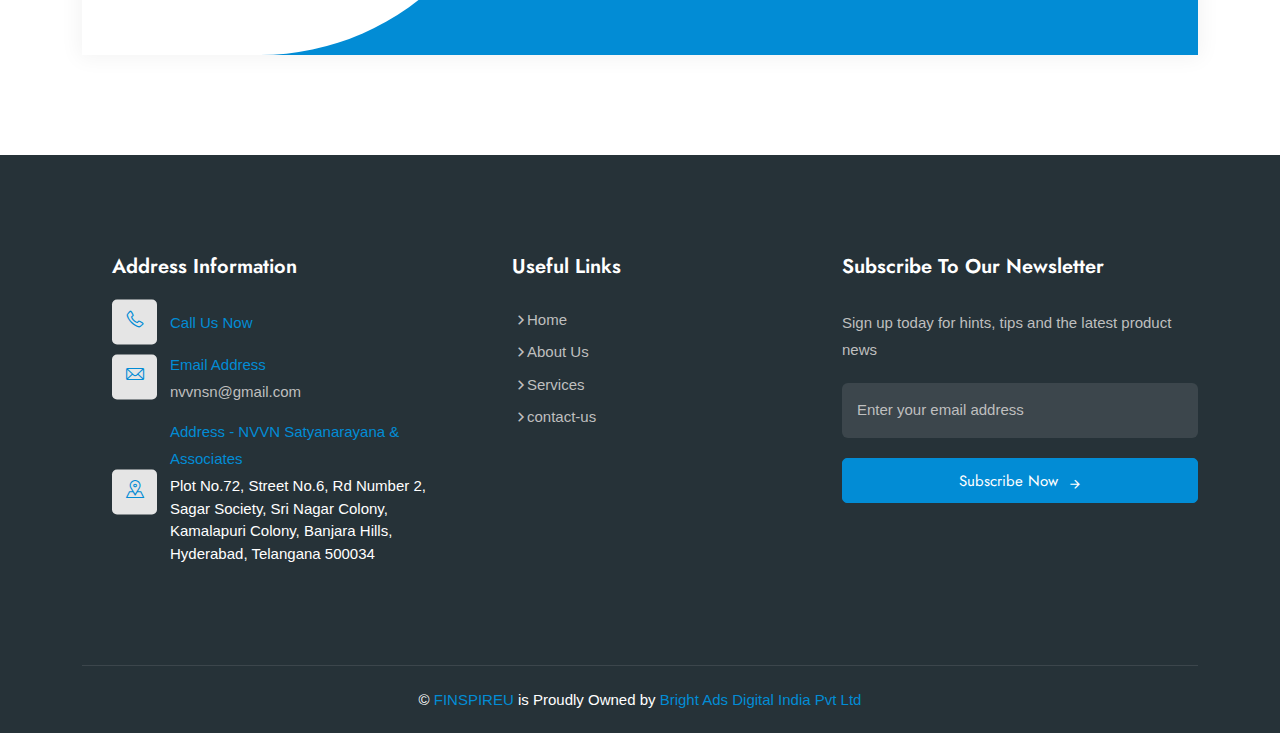
==== commit d831ba79: "upload" ====
--- a/about-us.html
+++ b/about-us.html
@@ -331,7 +331,7 @@
             <div class="container">
                 <div class="section-title">
                     <span>Meet The Team</span>
-                    <h2>Professional Creative Members</h2>
+                  
                       </div>
                 <div class="row">
                     <div class="col-lg-3 col-sm-6" data-aos="fade-up" data-aos-duration="1200" data-aos-delay="200">
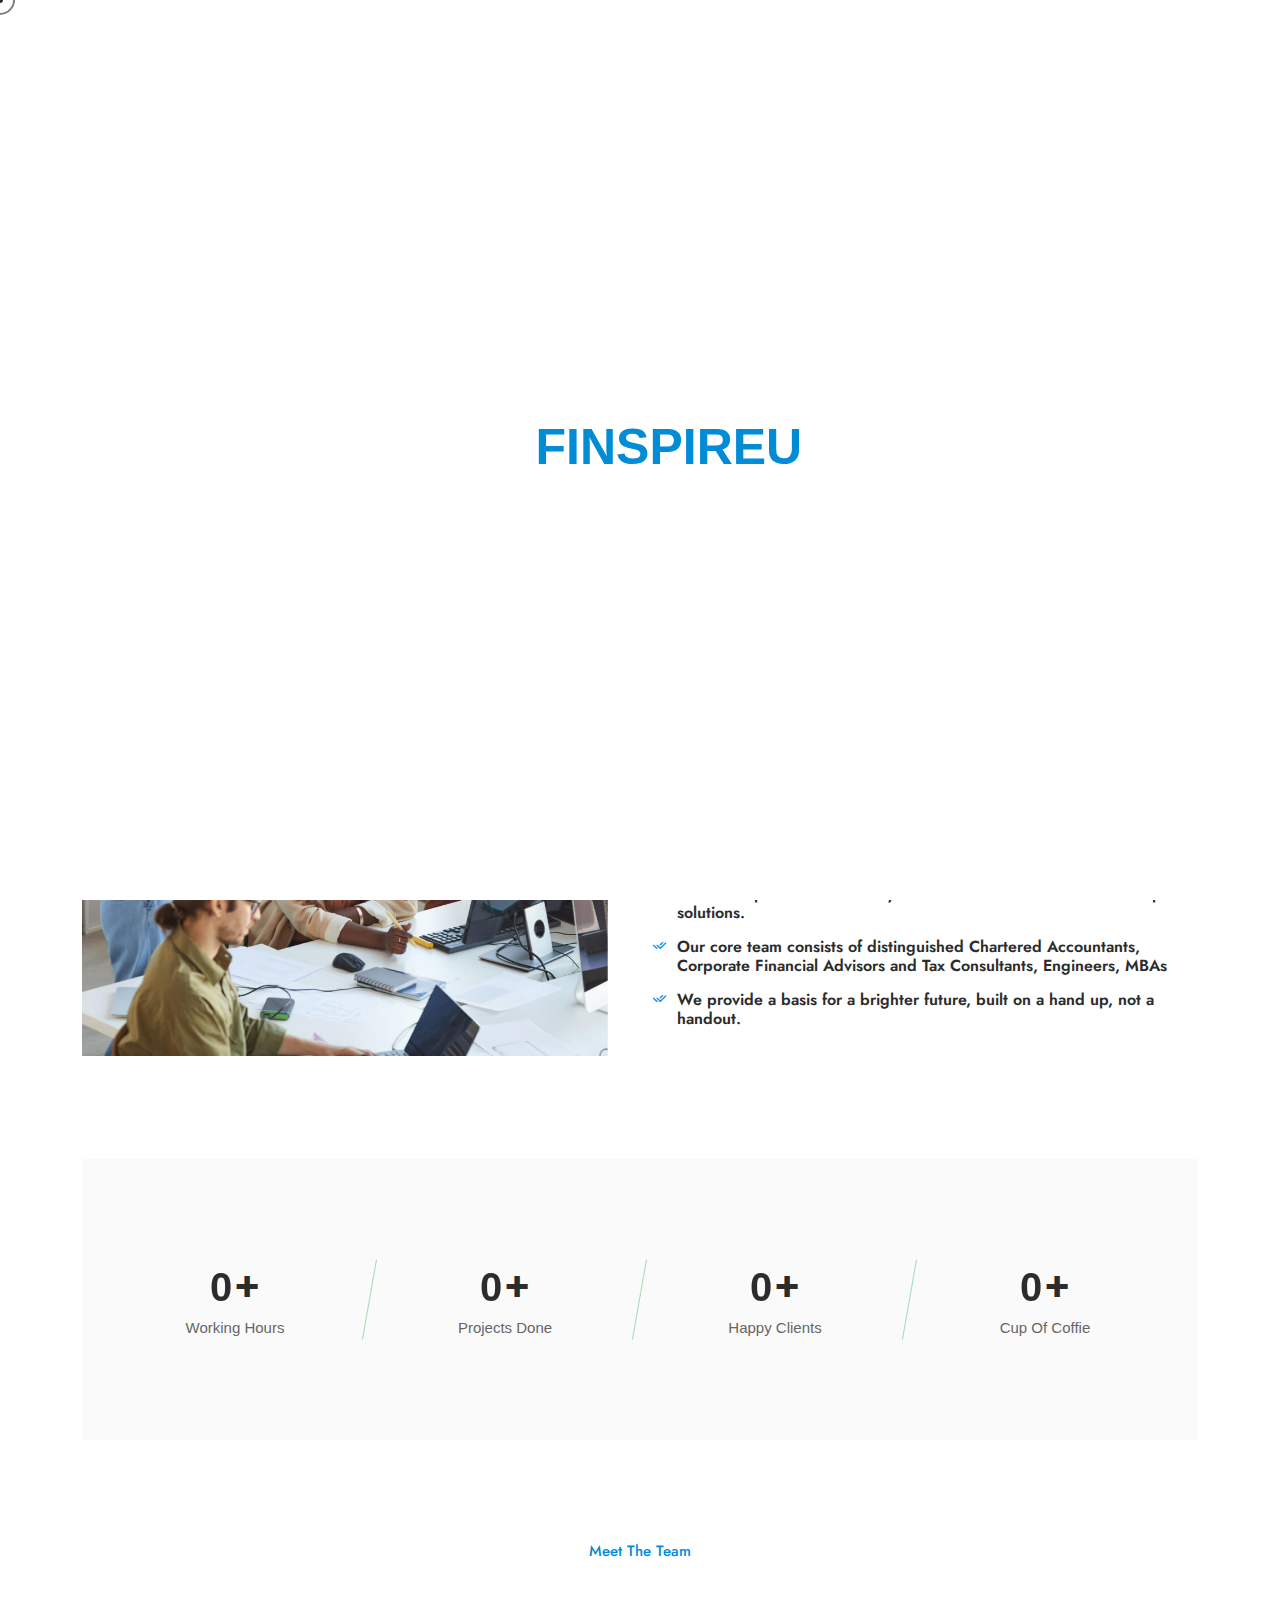
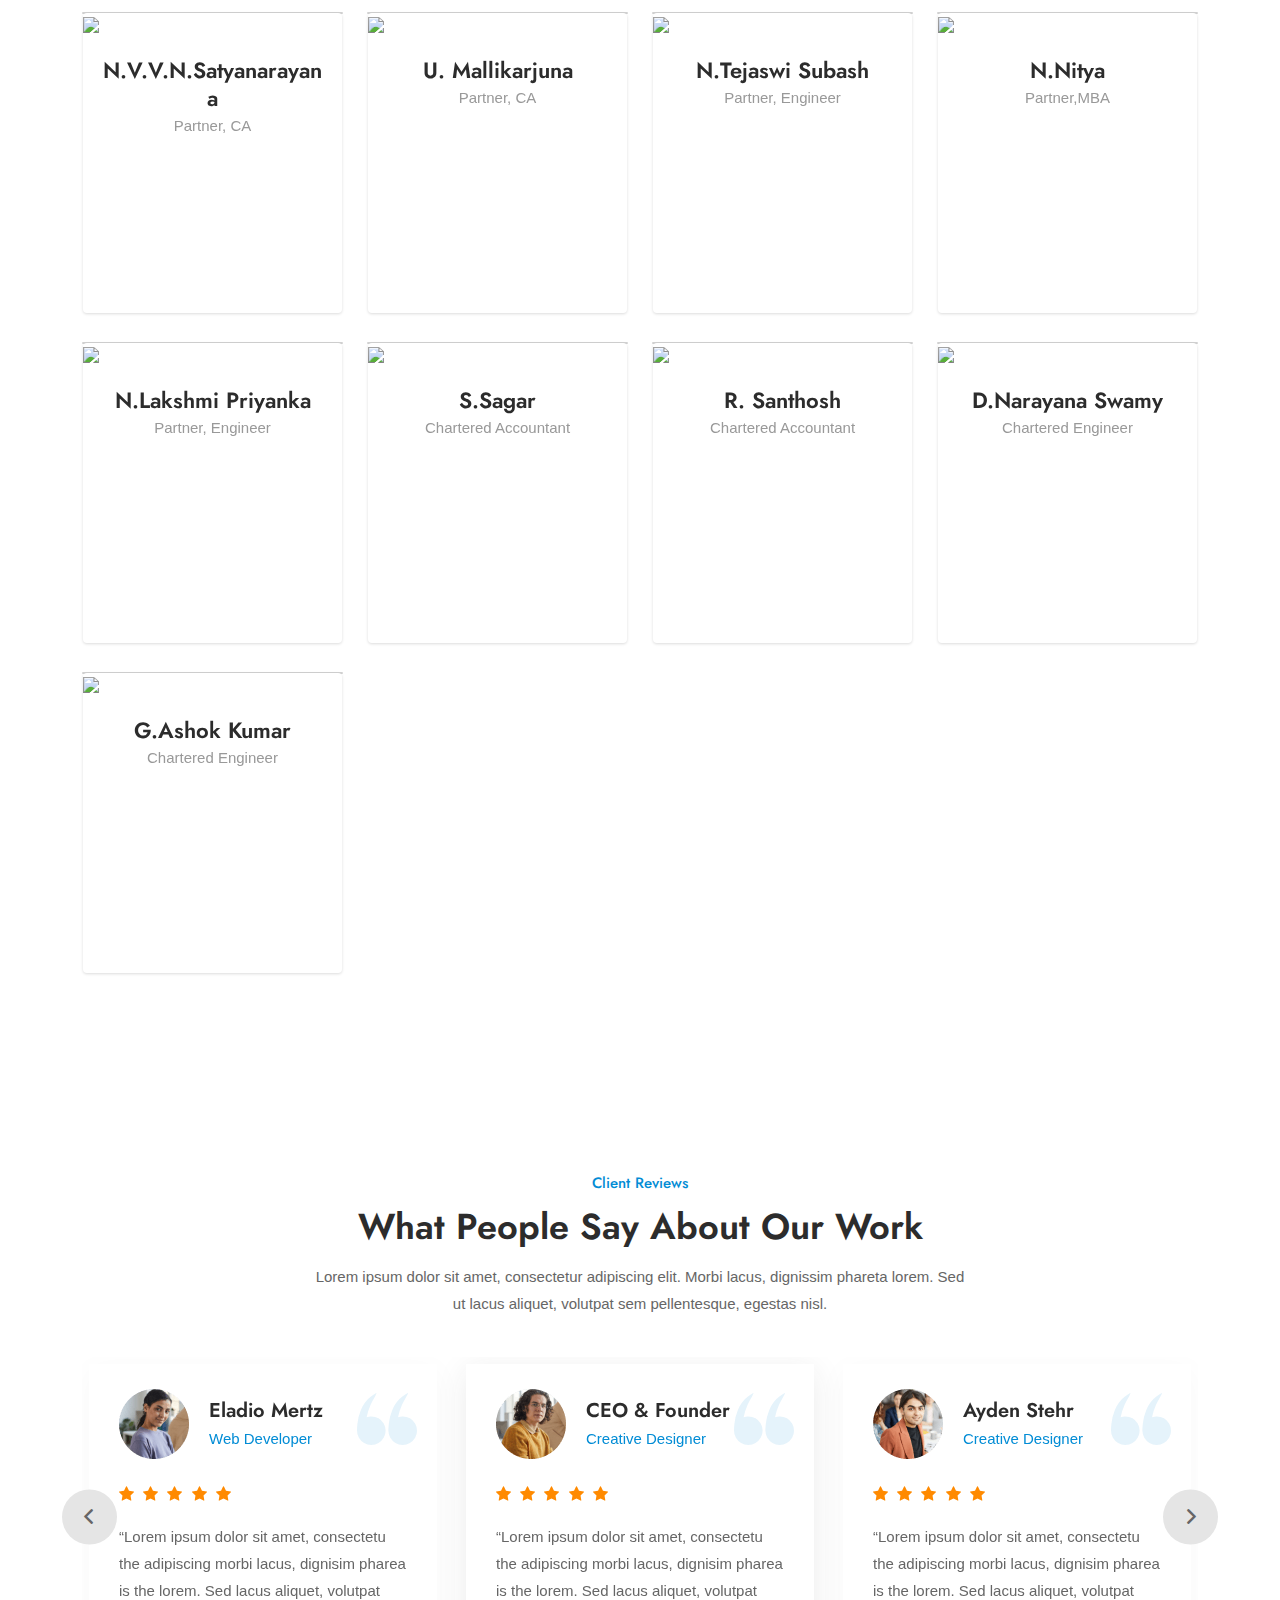
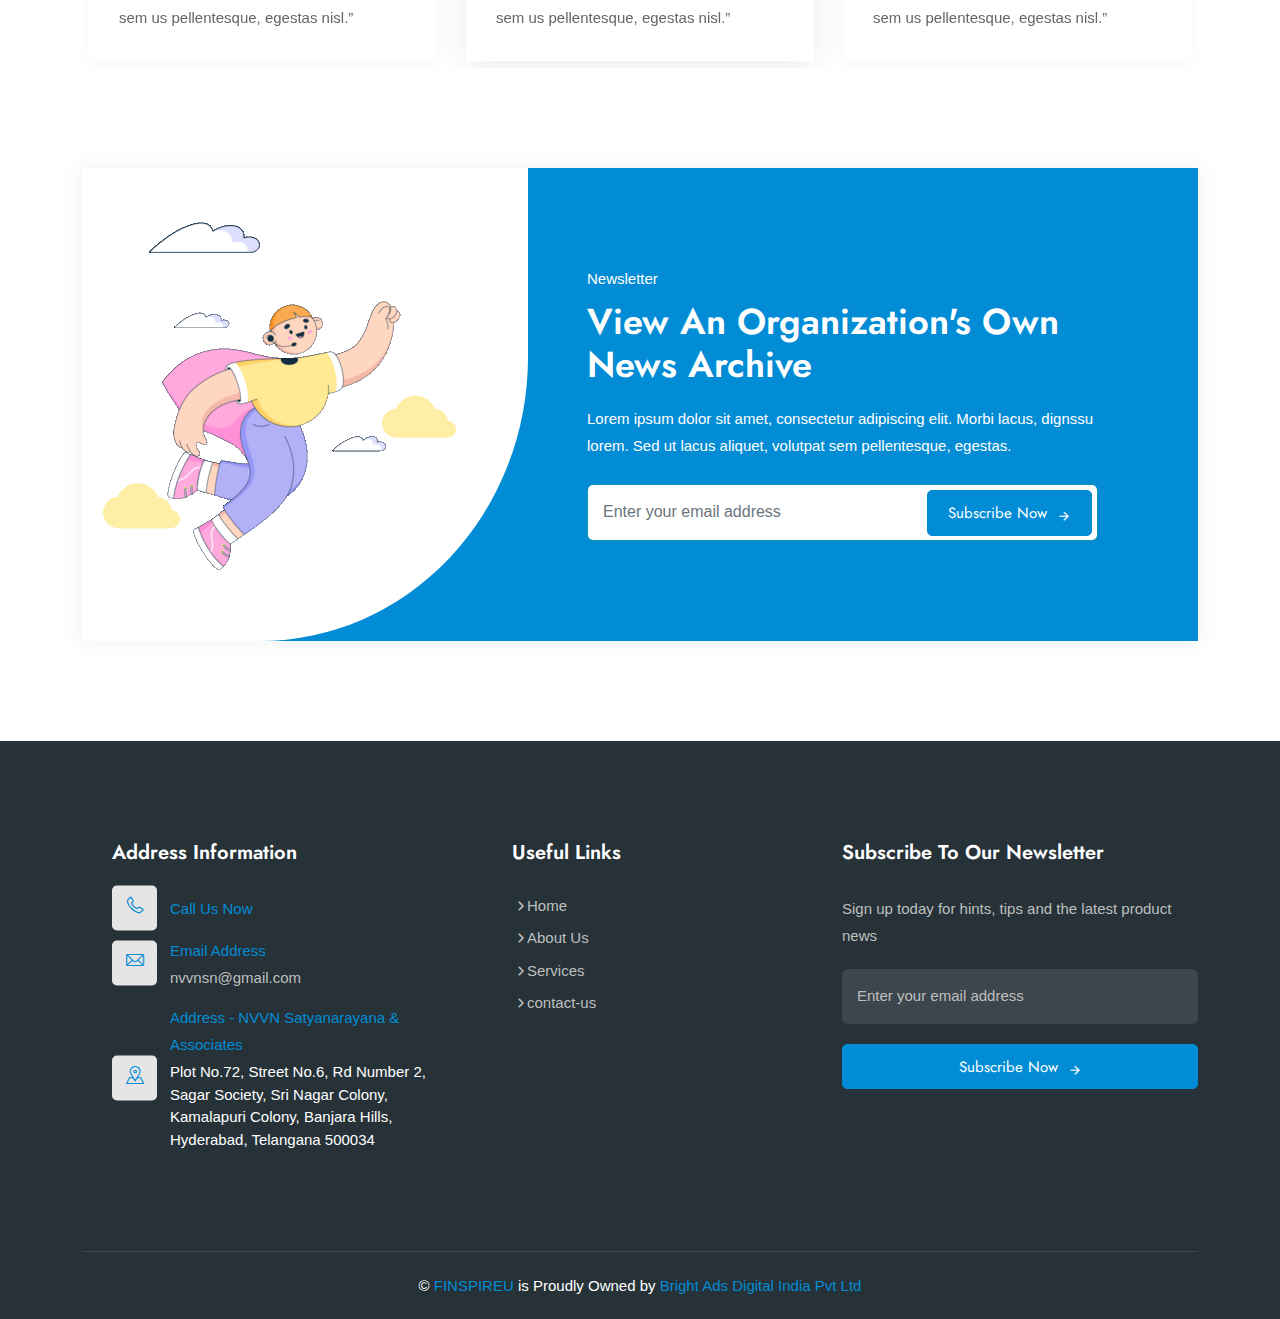
==== commit 48a6b65f: "upload" ====
--- a/about-us.html
+++ b/about-us.html
@@ -326,126 +326,288 @@
         </div>-->
         <!--End What We Offer Area-->
 
-        <!--Strat Team area-->
-        <div class="team-area pt-100 pb-70">
-            <div class="container">
-                <div class="section-title">
-                    <span>Meet The Team</span>
+       <!--TEam Flip-->
+       <div class="team-area pt-100 pb-70">
+        <div class="container">
+            <div class="section-title">
+                <span>Meet The Team</span>
+</div>
+            <div class="row">  
+             <div class="col-md-4 col-sm-6 col-lg-3">
+                     <div class="card-container">
+                        <div class="card">
+                            <div class="front">
+                                <div class="cover">
+                                    <img src="https://i.imgur.com/8CkzoaL.png"/>
+                                </div>
+                               
+                                <div class="content text-center">
+                                    <div class="main">
+                                        <h3 class="name">N.V.V.N.Satyanarayana</h3>
+                                        <p class="profession">Partner, CA</p>
+                                         </div>
+                                </div>
+                            </div> <!-- end front panel -->
+                            <div class="back">
+                                
+                                <div class="content">
+                                    <div class="main">
+                                        <h4 class="text-center">Experince</h4>
+                                        <p>40 years experience</p>
+                                        <h4 class="text-center">Areas of Expertise</h4>
+                                        <p>D.O.B - 01.01.1952<br> B.com FCA</p>
+                                    </div>
+                                </div>
+                                
+                            </div> 
+                        </div> 
+                    </div> 
+                </div> 
+                <div class="col-md-4 col-sm-6 col-lg-3">
+                    <div class="card-container">
+                       <div class="card">
+                           <div class="front">
+                            <div class="cover">
+                                <img src="https://i.imgur.com/8CkzoaL.png"/>
+                            </div>
+                              
+                               <div class="content text-center">
+                                   <div class="main">
+                                       <h3 class="name">U. Mallikarjuna</h3>
+                                       <p class="profession">Partner, CA</p>
+                                      </div>
+                               </div>
+                           </div> <!-- end front panel -->
+                           <div class="back">
+                               
+                               <div class="content">
+                                   <div class="main">
+                                       <h4 class="text-center">Experince</h4>
+                                       <p>12 years experience</p>
+                                       <h4 class="text-center">Areas of Expertise</h4>
+                                       <p>D.O.B - 08.04.1989 <br> FCA </p>
+                                   </div>
+                               </div>
+                              
+                           </div> 
+                       </div> 
+                   </div> 
+               </div> 
+               <div class="col-md-4 col-sm-6 col-lg-3">
+                <div class="card-container">
+                   <div class="card">
+                       <div class="front">
+                        <div class="cover">
+                            <img src="https://i.imgur.com/8CkzoaL.png"/>
+                        </div>
+                          
+                           <div class="content text-center">
+                               <div class="main">
+                                   <h3 class="name">N.Tejaswi Subash</h3>
+                                   <p class="profession">Partner, Engineer</p>
+                                   </div>
+                           </div>
+                       </div> <!-- end front panel -->
+                       <div class="back">
+                           
+                           <div class="content">
+                               <div class="main">
+                                  
+                                   <h4 class="text-center">Areas of Expertise</h4>
+                                   <p>B.tech</p>
+                               </div>
+                           </div>
+                          
+                       </div> 
+                   </div> 
+               </div> 
+           </div> 
+           <div class="col-md-4 col-sm-6 col-lg-3">
+            <div class="card-container">
+               <div class="card">
+                   <div class="front">
+                    <div class="cover">
+                        <img src="https://i.imgur.com/8CkzoaL.png"/>
+                    </div>  
+                      
+                       <div class="content text-center">
+                           <div class="main">
+                               <h3 class="name">N.Nitya</h3>
+                               <p class="profession">Partner,MBA</p>
+                              </div>
+                       </div>
+                   </div> <!-- end front panel -->
+                   <div class="back">
+                       
+                       <div class="content">
+                           <div class="main">
+                               
+                               <h4 class="text-center">Areas of Expertise</h4>
+                               <p>MBA</p>
+                           </div>
+                       </div>
+                      
+                   </div> 
+               </div> 
+           </div> 
+       </div> 
+       <div class="col-md-4 col-sm-6 col-lg-3">
+        <div class="card-container">
+           <div class="card">
+               <div class="front">
+                <div class="cover">
+                    <img src="https://i.imgur.com/8CkzoaL.png"/>
+                </div>
                   
-                      </div>
-                <div class="row">
-                    <div class="col-lg-3 col-sm-6" data-aos="fade-up" data-aos-duration="1200" data-aos-delay="200">
-                        <div class="single-team-card">
-                            <div class="team-img">
-                                <img src="assets/images/team/team-img-1.jpg" alt="Image">
-                                <div class="social-content">
-                                    <ul>
-                                        <li>
-                                            <a href="../../../www.facebook.com/index.html" target="_blank"><i class="ri-facebook-line"></i></a>
-                                        </li>
-                                        <li>
-                                            <a href="../../../www.twitter.com/index.html" target="_blank"><i class="ri-twitter-line"></i></a>
-                                        </li>
-                                        <li>
-                                            <a href="../../../instagram.com/index9ed2.html?lang=en" target="_blank"><i class="ri-instagram-line"></i></a>
-                                        </li>
-                                        <li>
-                                            <a href="../../../linkedin.com/index9ed2.html?lang=en" target="_blank"><i class="ri-linkedin-line"></i></a>
-                                        </li>
-                                    </ul>
-                                </div>
-                            </div>
-                            <div class="team-content">
-                                <h3>N.V.V.N.Satyanarayana</h3>
-                                <span>Partner, CA</span>
-                            </div>
-                        </div>
-                    </div>
-                    <div class="col-lg-3 col-sm-6" data-aos="fade-up" data-aos-duration="1200" data-aos-delay="400">
-                        <div class="single-team-card">
-                            <div class="team-img">
-                                <img src="assets/images/team/team-img-2.jpg" alt="Image">
-                                <div class="social-content">
-                                    <ul>
-                                        <li>
-                                            <a href="../../../www.facebook.com/index.html" target="_blank"><i class="ri-facebook-line"></i></a>
-                                        </li>
-                                        <li>
-                                            <a href="../../../www.twitter.com/index.html" target="_blank"><i class="ri-twitter-line"></i></a>
-                                        </li>
-                                        <li>
-                                            <a href="../../../instagram.com/index9ed2.html?lang=en" target="_blank"><i class="ri-instagram-line"></i></a>
-                                        </li>
-                                        <li>
-                                            <a href="../../../linkedin.com/index9ed2.html?lang=en" target="_blank"><i class="ri-linkedin-line"></i></a>
-                                        </li>
-                                    </ul>
-                                </div>
-                            </div>
-                            <div class="team-content">
-                                <h3>U. Mallikarjuna</h3>
-                                <span>Partner, CA</span>
-                            </div>
-                        </div>
-                    </div>
-                    <div class="col-lg-3 col-sm-6" data-aos="fade-up" data-aos-duration="1200" data-aos-delay="600">
-                        <div class="single-team-card">
-                            <div class="team-img">
-                                <img src="assets/images/team/team-img-3.jpg" alt="Image">
-                                <div class="social-content">
-                                    <ul>
-                                        <li>
-                                            <a href="../../../www.facebook.com/index.html" target="_blank"><i class="ri-facebook-line"></i></a>
-                                        </li>
-                                        <li>
-                                            <a href="../../../www.twitter.com/index.html" target="_blank"><i class="ri-twitter-line"></i></a>
-                                        </li>
-                                        <li>
-                                            <a href="../../../instagram.com/index9ed2.html?lang=en" target="_blank"><i class="ri-instagram-line"></i></a>
-                                        </li>
-                                        <li>
-                                            <a href="../../../linkedin.com/index9ed2.html?lang=en" target="_blank"><i class="ri-linkedin-line"></i></a>
-                                        </li>
-                                    </ul>
-                                </div>
-                            </div>
-                            <div class="team-content">
-                                <h3>N.Tejaswi Subash</h3>
-                                <span>Partner, Engineer</span>
-                            </div>
-                        </div>
-                    </div>
-                    <div class="col-lg-3 col-sm-6" data-aos="fade-up" data-aos-duration="1200" data-aos-delay="800">
-                        <div class="single-team-card">
-                            <div class="team-img">
-                                <img src="assets/images/team/team-img-4.jpg" alt="Image">
-                                <div class="social-content">
-                                    <ul>
-                                        <li>
-                                            <a href="../../../www.facebook.com/index.html" target="_blank"><i class="ri-facebook-line"></i></a>
-                                        </li>
-                                        <li>
-                                            <a href="../../../www.twitter.com/index.html" target="_blank"><i class="ri-twitter-line"></i></a>
-                                        </li>
-                                        <li>
-                                            <a href="../../../instagram.com/index9ed2.html?lang=en" target="_blank"><i class="ri-instagram-line"></i></a>
-                                        </li>
-                                        <li>
-                                            <a href="../../../linkedin.com/index9ed2.html?lang=en" target="_blank"><i class="ri-linkedin-line"></i></a>
-                                        </li>
-                                    </ul>
-                                </div>
-                            </div>
-                            <div class="team-content">
-                                <h3>N.Nitya</h3>
-                                <span>Partner, MBA</span>
-                            </div>
-                        </div>
-                    </div>
-                </div>
-            </div>
-        </div>
-        <!--End Team area-->
+                   <div class="content text-center">
+                       <div class="main">
+                           <h3 class="name">N.Lakshmi Priyanka</h3>
+                           <p class="profession">Partner, Engineer</p>
+                          </div>
+                   </div>
+               </div> <!-- end front panel -->
+               <div class="back">
+                   
+                   <div class="content">
+                       <div class="main">
+                          
+                           <h4 class="text-center">Areas of Expertise</h4>
+                           <p>B.Tech</p>
+                       </div>
+                   </div>
+                   
+               </div> 
+           </div> 
+       </div> 
+   </div> 
+   <div class="col-md-4 col-sm-6 col-lg-3">
+    <div class="card-container">
+       <div class="card">
+           <div class="front">
+            <div class="cover">
+                <img src="https://i.imgur.com/8CkzoaL.png"/>
+            </div>
+              
+               <div class="content text-center">
+                   <div class="main">
+                       <h3 class="name">S.Sagar</h3>
+                       <p class="profession">Chartered Accountant</p>
+                        </div>
+               </div>
+           </div> <!-- end front panel -->
+           <div class="back">
+               
+               <div class="content">
+                   <div class="main">
+                       <h4 class="text-center">Experince</h4>
+                       <p>4 years experience</p>
+                       <h4 class="text-center">Areas of Expertise</h4>
+                       <p>D.O.B - 28.04.1994 <br> CA</p>
+                   </div>
+               </div>
+              
+           </div> 
+       </div> 
+   </div> 
+</div> 
+<div class="col-md-4 col-sm-6 col-lg-3">
+    <div class="card-container">
+       <div class="card">
+           <div class="front">
+            <div class="cover">
+                <img src="https://i.imgur.com/8CkzoaL.png"/>
+            </div>
+              
+               <div class="content text-center">
+                   <div class="main">
+                       <h3 class="name">R. Santhosh</h3>
+                       <p class="profession">Chartered Accountant</p>
+                       </div>
+               </div>
+           </div> <!-- end front panel -->
+           <div class="back">
+               
+               <div class="content">
+                   <div class="main">
+                       <h4 class="text-center">Experince</h4>
+                       <p>6 years experience</p>
+                       <h4 class="text-center">Areas of Expertise</h4>
+                       <p>D.O.B - 16.07.1993 <br> B.Com ACA</p>
+                   </div>
+               </div>
+              
+           </div> 
+       </div> 
+   </div> 
+</div> 
+<div class="col-md-4 col-sm-6 col-lg-3">
+    <div class="card-container">
+       <div class="card">
+           <div class="front">
+            <div class="cover">
+                <img src="https://i.imgur.com/8CkzoaL.png"/>
+            </div>
+              
+               <div class="content text-center">
+                   <div class="main">
+                       <h3 class="name">D.Narayana Swamy</h3>
+                       <p class="profession">Chartered Engineer</p>
+                                  </div>
+               </div>
+           </div> <!-- end front panel -->
+           <div class="back">
+               
+               <div class="content">
+                   <div class="main">
+                       <h4 class="text-center">Experince</h4>
+                       <p>45 years experience</p>
+                       <h4 class="text-center">Areas of Expertise</h4>
+                       <p>D.O.B - 03.12.1949 <br>B.E(Mech)</p>
+                   </div>
+               </div>
+               
+           </div> 
+       </div> 
+   </div> 
+</div> 
+<div class="col-md-4 col-sm-6 col-lg-3">
+    <div class="card-container">
+       <div class="card">
+           <div class="front">
+            <div class="cover">
+                <img src="https://i.imgur.com/8CkzoaL.png"/>
+            </div>
+              
+               <div class="content text-center">
+                   <div class="main">
+                       <h3 class="name">G.Ashok Kumar</h3>
+                       <p class="profession">Chartered Engineer</p>
+                        </div>
+               </div>
+           </div> <!-- end front panel -->
+           <div class="back">
+               
+               <div class="content">
+                   <div class="main">
+                       <h4 class="text-center">Experince</h4>
+                       <p>43 years experience</p>
+                       <h4 class="text-center">Areas of Expertise</h4>
+                       <p>D.O.B - 15.02.1954 <br> B.E(Mech) MBA</p>
+                   </div>
+               </div>
+              
+           </div> 
+       </div> 
+   </div> 
+</div> 
+
+            </div>
+        </div>
+        </div>
+    
+
+
+        <!--End TEam Flip-->
 
         <!--Start Clients Reviews Area-->
         <div class="clients-reviews-area ptb-100">
--- a/assets/css/style.css
+++ b/assets/css/style.css
@@ -5839,4 +5839,199 @@
   right:20px;
   border-radius: 50%;
 }
-/*# sourceMappingURL=style.css.map */+/*# sourceMappingURL=style.css.map */
+
+
+/* card container */
+.card-container {
+  -webkit-perspective: 800px;
+  -moz-perspective: 800px;
+  -o-perspective: 800px;
+  perspective: 800px;
+  margin-bottom: 30px;
+}
+/* flip the pane when hovered */
+
+.card-container:hover .card,
+.card-container.hover.manual-flip .card {
+  -webkit-transform: rotateY( 180deg);
+  -moz-transform: rotateY( 180deg);
+  -o-transform: rotateY( 180deg);
+  transform: rotateY( 180deg);
+}
+
+.card-container.static:hover .card,
+.card-container.static.hover .card {
+  -webkit-transform: none;
+  -moz-transform: none;
+  -o-transform: none;
+  transform: none;
+}
+
+.card {
+  -webkit-transition: -webkit-transform .5s;
+  -moz-transition: -moz-transform .5s;
+  -o-transition: -o-transform .5s;
+  transition: transform .5s;
+  -webkit-transform-style: preserve-3d;
+  -moz-transform-style: preserve-3d;
+  -o-transform-style: preserve-3d;
+  transform-style: preserve-3d;
+  position: relative;
+}
+/* hide back of pane during flip */
+
+.front,
+.back {
+  -webkit-backface-visibility: hidden;
+  -moz-backface-visibility: hidden;
+  -o-backface-visibility: hidden;
+  backface-visibility: hidden;
+  position: absolute;
+  top: 0;
+  left: 0;
+  background-color: #FFF;
+  box-shadow: 0 1px 3px 0 rgba(0, 0, 0, 0.14);
+}
+/* front pane, placed above back */
+
+.front {
+  z-index: 2;
+}
+
+.back {
+  -webkit-transform: rotateY( 180deg);
+  -moz-transform: rotateY( 180deg);
+  -o-transform: rotateY( 180deg);
+  transform: rotateY( 180deg);
+  z-index: 3;
+}
+
+/*       your card style       */
+.card {
+  background: none repeat scroll 0 0 #FFFFFF;
+  border-radius: 4px;
+  color: #444444;
+}
+
+.card-container,
+.front,
+.back {
+  width: 100%;
+  height: 300px;
+  border-radius: 4px;
+}
+
+.card .cover {
+ 
+  overflow: hidden;
+  border-radius: 4px 4px 0 0;
+}
+
+.card .cover img {
+  width: 100%;
+}
+
+.card .user {
+  border-radius: 50%;
+  display: block;
+  height: 50px;
+  margin: -55px auto 0;
+  overflow: hidden;
+  width: 120px;
+}
+
+.card .user img {
+  background: none repeat scroll 0 0 #FFFFFF;
+  border: 4px solid #FFFFFF;
+  width: 100%;
+}
+
+.card .content {
+  background-color: rgba(0, 0, 0, 0);
+  box-shadow: none;
+  padding: 10px 20px 20px;
+}
+
+.text-center {
+  text-align: center;
+}
+
+.card .content .main {
+  min-height: 160px;
+}
+
+.card .back .content .main {
+  height: 215px;
+}
+
+.card .name {
+  font-size: 22px;
+  line-height: 28px;
+  margin: 10px 0 0;
+  text-align: center;
+  text-transform: capitalize;
+}
+
+.card h5 {
+  margin: 5px 0;
+  font-weight: 400;
+  line-height: 20px;
+}
+
+.card .profession {
+  color: #999999;
+  text-align: center;
+  margin-bottom: 20px;
+}
+
+.card .footer {
+  border-top: 1px solid #EEEEEE;
+  color: #999999;
+  margin: 30px 0 0;
+  padding: 10px 0 0;
+  text-align: center;
+}
+
+.card .footer .social-links {
+  font-size: 18px;
+}
+
+.card .footer .social-links a {
+  margin: 0 7px;
+}
+
+.card .footer .btn-simple {
+  margin-top: -6px;
+}
+
+.card .header {
+  padding: 15px 20px;
+  height: 50px;
+}
+
+.card .motto {
+  border-bottom: 1px solid #EEEEEE;
+  color: #999999;
+  font-size: 14px;
+  font-weight: 400;
+  padding-bottom: 10px;
+  text-align: center;
+}
+/*      card content style        */
+
+.title {
+  color: #506A85;
+  text-align: center;
+  font-weight: 300;
+  font-size: 44px;
+  margin-bottom: 90px;
+  line-height: 90%;
+}
+
+.title small {
+  font-size: 17px;
+  color: #999;
+  text-transform: uppercase;
+  margin: 0;
+}
